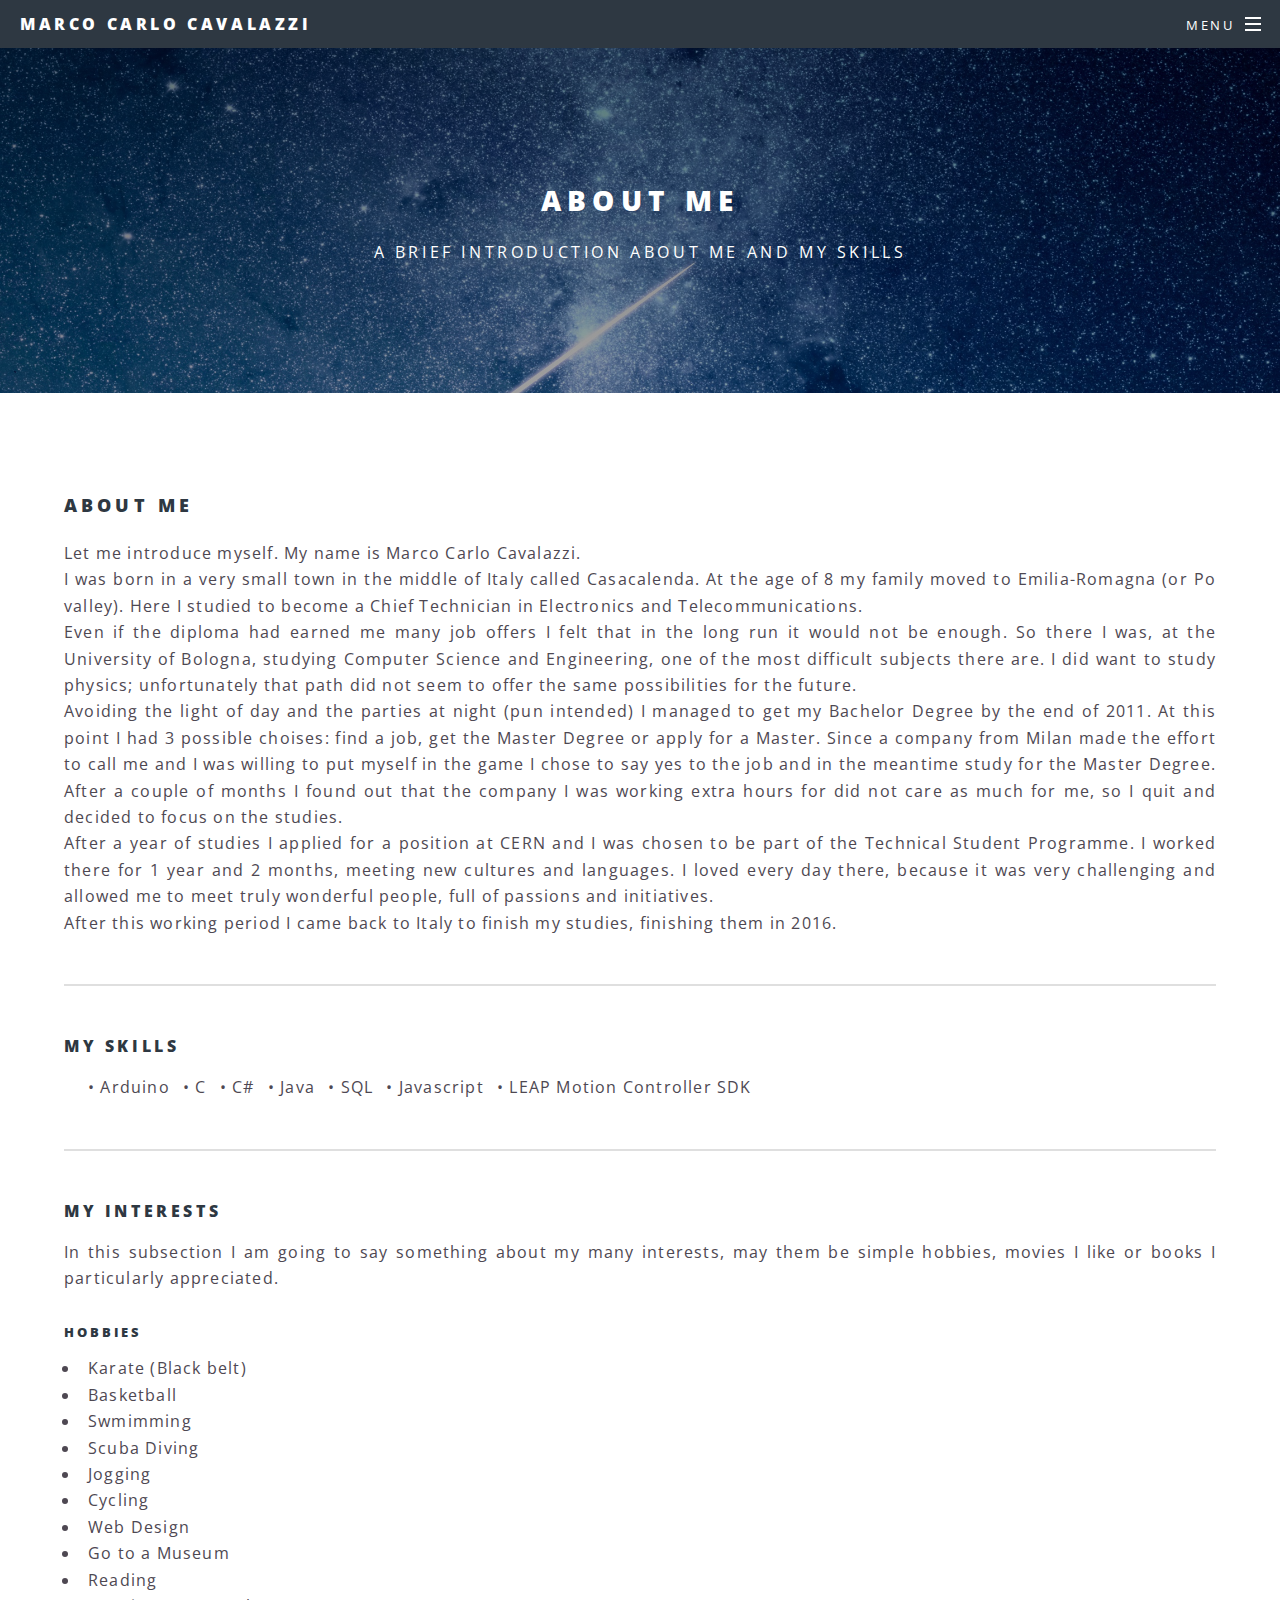
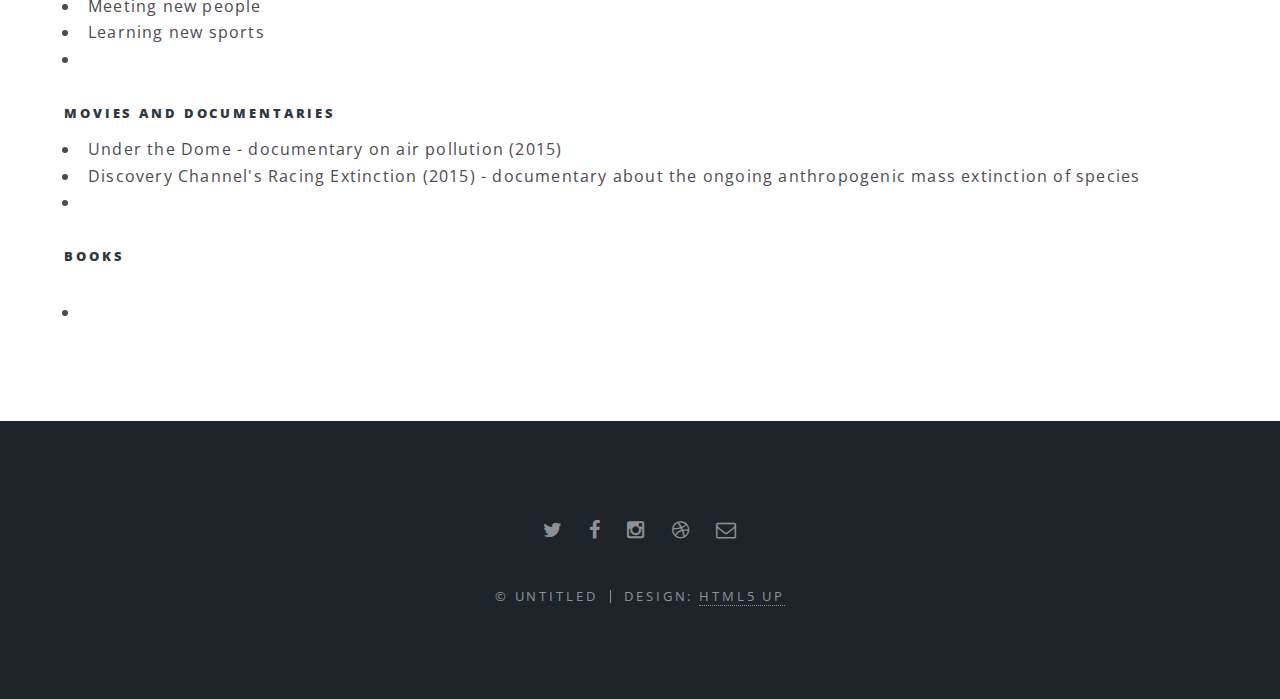
==== aboutMe.html @ 902f889f "added my website's files" ====
<!DOCTYPE HTML>
<!--
	Spectral by HTML5 UP
	html5up.net | @n33co
	Free for personal and commercial use under the CCA 3.0 license (html5up.net/license)
-->
<html>
	<head>
		<title>Marco Carlo Cavalazzi: About Me</title>
		<meta charset="utf-8" />
		<meta name="viewport" content="width=device-width, initial-scale=1" />
		<!--[if lte IE 8]><script src="assets/js/ie/html5shiv.js"></script><![endif]-->
		<link rel="stylesheet" href="assets/css/main.css" />
		<!--[if lte IE 8]><link rel="stylesheet" href="assets/css/ie8.css" /><![endif]-->
		<!--[if lte IE 9]><link rel="stylesheet" href="assets/css/ie9.css" /><![endif]-->
	</head>
	<body>

		<!-- Page Wrapper -->
			<div id="page-wrapper">

				<!-- Header -->
					<header id="header">
						<h1><a href="index.html">Marco Carlo Cavalazzi</a></h1>
						<nav id="nav">
							<ul>
								<li class="special">
									<a href="#menu" class="menuToggle"><span>Menu</span></a>
									<div id="menu">
										<ul>
											<li><a href="index.html">Home</a></li>
											<li><a href="aboutMe.html">About Me</a></li>
											<li><a href="CV.pdf">Curriculum Vitae</a></li>
											<li><a href="freeThoughts.html">Free thoughts</a></li>
											<li><a href="personalProjects.html">Personal Projects</a></li>
										</ul>
									</div>
								</li>
							</ul>
						</nav>
					</header>

				<!-- Main -->
					<article id="main">
						<header>
							<h2>About Me</h2>
							<p>A brief introduction about me and my skills</p>
						</header>
						<section class="wrapper style5">
							<div class="inner">

								<h3>About me</h3>
								<p>Let me introduce myself. My name is Marco Carlo Cavalazzi.<br/>
								I was born in a very small town in the middle of Italy called Casacalenda. At the age of 8 my family moved to Emilia-Romagna (or Po valley). Here I studied to become a Chief Technician in Electronics and Telecommunications.<br/>
								Even if the diploma had earned me many job offers I felt that in the long run it would not be enough. So there I was, at the University of Bologna, studying Computer Science and Engineering, one of the most difficult subjects there are. I did want to study physics; unfortunately that path did not seem to offer the same possibilities for the future.<br/>
								Avoiding the light of day and the parties at night (pun intended) I managed to get my Bachelor Degree by the end of 2011. At this point I had 3 possible choises: find a job, get the Master Degree or apply for a Master. Since a company from Milan made the effort to call me and I was willing to put myself in the game I chose to say yes to the job and in the meantime study for the Master Degree. After a couple of months I found out that the company I was working extra hours for did not care as much for me, so I quit and decided to focus on the studies.<br/>
								After a year of studies I applied for a position at CERN and I was chosen to be part of the Technical Student Programme. I worked there for 1 year and 2 months, meeting new cultures and languages. I loved every day there, because it was very challenging and allowed me to meet truly wonderful people, full of passions and initiatives.<br/>
								After this working period I came back to Italy to finish my studies, finishing them in 2016.
								</p>

								<hr />

								<h4>My skills</h4>
								<ul class="skillsList">
                                                                    <li class="skills">&bull; Arduino</li>
                                                                    <li class="skills">&bull; C</li>
                                                                    <li class="skills">&bull; C#</li>
                                                                    <li class="skills">&bull; Java</li>
                                                                    <li class="skills">&bull; SQL</li>
                                                                    <li class="skills">&bull; Javascript</li>
                                                                    <li class="skills">&bull; LEAP Motion Controller SDK</li>
								</ul>
                                                                
                                                                <hr />

								<h4>My Interests</h4>
								<p>In this subsection I am going to say something about my many interests, may them be simple hobbies, movies I like or books I particularly appreciated.</p>
								
								<h5>Hobbies</h5>
								<ul class="skillsList">
                                                                    <li>Karate (Black belt)</li>
                                                                    <li>Basketball</li>
                                                                    <li>Swmimming</li>
                                                                    <li>Scuba Diving</li>
                                                                    <li>Jogging</li>
                                                                    <li>Cycling</li>
                                                                    <li>Web Design</li>
                                                                    <li>Go to a Museum</li>
                                                                    <li>Reading</li>
                                                                    <li>Meeting new people</li>
                                                                    <li>Learning new sports</li>
                                                                    <li></li>
								</ul>
								
								<h5>Movies and Documentaries</h5>
								<ul>
                                                                    <li>Under the Dome - documentary on air pollution (2015)</li>
                                                                    <li>Discovery Channel's Racing Extinction (2015) - documentary about the ongoing anthropogenic mass extinction of species</li>
                                                                    <li></li>
								</ul>
								
								<h5>Books</h5>
								<p></p>
								<ul>
                                                                    <li></li>
								</ul>
							</div>
						</section>
					</article>

				<!-- Footer -->
					<footer id="footer">
						<ul class="icons">
							<li><a href="#" class="icon fa-twitter"><span class="label">Twitter</span></a></li>
							<li><a href="#" class="icon fa-facebook"><span class="label">Facebook</span></a></li>
							<li><a href="#" class="icon fa-instagram"><span class="label">Instagram</span></a></li>
							<li><a href="#" class="icon fa-dribbble"><span class="label">Dribbble</span></a></li>
							<li><a href="#" class="icon fa-envelope-o"><span class="label">Email</span></a></li>
						</ul>
						<ul class="copyright">
							<li>&copy; Untitled</li><li>Design: <a href="http://html5up.net">HTML5 UP</a></li>
						</ul>
					</footer>

			</div>

		<!-- Scripts -->
			<script src="assets/js/jquery.min.js"></script>
			<script src="assets/js/jquery.scrollex.min.js"></script>
			<script src="assets/js/jquery.scrolly.min.js"></script>
			<script src="assets/js/skel.min.js"></script>
			<script src="assets/js/util.js"></script>
			<!--[if lte IE 8]><script src="assets/js/ie/respond.min.js"></script><![endif]-->
			<script src="assets/js/main.js"></script>

	</body>
</html>
---- assets/css/main.css ----
@import url(font-awesome.min.css);
@import url("http://fonts.googleapis.com/css?family=Open+Sans:400,400italic,600,600italic,800,800italic");

/*
	Spectral by HTML5 UP
	html5up.net | @n33co
	Free for personal and commercial use under the CCA 3.0 license (html5up.net/license)
*/

/* Reset */

	html, body, div, span, applet, object, iframe, h1, h2, h3, h4, h5, h6, p, blockquote, pre, a, abbr, acronym, address, big, cite, code, del, dfn, em, img, ins, kbd, q, s, samp, small, strike, strong, sub, sup, tt, var, b, u, i, center, dl, dt, dd, ol, ul, li, fieldset, form, label, legend, table, caption, tbody, tfoot, thead, tr, th, td, article, aside, canvas, details, embed, figure, figcaption, footer, header, hgroup, menu, nav, output, ruby, section, summary, time, mark, audio, video {
		margin: 0;
		padding: 0;
		border: 0;
		font-size: 100%;
		font: inherit;
		vertical-align: baseline;
	}

	article, aside, details, figcaption, figure, footer, header, hgroup, menu, nav, section {
		display: block;
	}

	body {
		line-height: 1;
	}

	ol, ul {
		list-style: none;
	}

	blockquote, q {
		quotes: none;
	}

	blockquote:before, blockquote:after, q:before, q:after {
		content: '';
		content: none;
	}

	table {
		border-collapse: collapse;
		border-spacing: 0;
	}

	body {
		-webkit-text-size-adjust: none;
	}

/* Box Model */

	*, *:before, *:after {
		-moz-box-sizing: border-box;
		-webkit-box-sizing: border-box;
		box-sizing: border-box;
	}

/* Grid */

	.row {
		border-bottom: solid 1px transparent;
		-moz-box-sizing: border-box;
		-webkit-box-sizing: border-box;
		box-sizing: border-box;
	}

	.row > * {
		float: left;
		-moz-box-sizing: border-box;
		-webkit-box-sizing: border-box;
		box-sizing: border-box;
	}

	.row:after, .row:before {
		content: '';
		display: block;
		clear: both;
		height: 0;
	}

	.row.uniform > * > :first-child {
		margin-top: 0;
	}

	.row.uniform > * > :last-child {
		margin-bottom: 0;
	}

	.row.\30 \25 > * {
		padding: 0 0 0 0em;
	}

	.row.\30 \25 {
		margin: 0 0 -1px 0em;
	}

	.row.uniform.\30 \25 > * {
		padding: 0em 0 0 0em;
	}

	.row.uniform.\30 \25 {
		margin: 0em 0 -1px 0em;
	}

	.row > * {
		padding: 0 0 0 1.5em;
	}

	.row {
		margin: 0 0 -1px -1.5em;
	}

	.row.uniform > * {
		padding: 1.5em 0 0 1.5em;
	}

	.row.uniform {
		margin: -1.5em 0 -1px -1.5em;
	}

	.row.\32 00\25 > * {
		padding: 0 0 0 3em;
	}

	.row.\32 00\25 {
		margin: 0 0 -1px -3em;
	}

	.row.uniform.\32 00\25 > * {
		padding: 3em 0 0 3em;
	}

	.row.uniform.\32 00\25 {
		margin: -3em 0 -1px -3em;
	}

	.row.\31 50\25 > * {
		padding: 0 0 0 2.25em;
	}

	.row.\31 50\25 {
		margin: 0 0 -1px -2.25em;
	}

	.row.uniform.\31 50\25 > * {
		padding: 2.25em 0 0 2.25em;
	}

	.row.uniform.\31 50\25 {
		margin: -2.25em 0 -1px -2.25em;
	}

	.row.\35 0\25 > * {
		padding: 0 0 0 0.75em;
	}

	.row.\35 0\25 {
		margin: 0 0 -1px -0.75em;
	}

	.row.uniform.\35 0\25 > * {
		padding: 0.75em 0 0 0.75em;
	}

	.row.uniform.\35 0\25 {
		margin: -0.75em 0 -1px -0.75em;
	}

	.row.\32 5\25 > * {
		padding: 0 0 0 0.375em;
	}

	.row.\32 5\25 {
		margin: 0 0 -1px -0.375em;
	}

	.row.uniform.\32 5\25 > * {
		padding: 0.375em 0 0 0.375em;
	}

	.row.uniform.\32 5\25 {
		margin: -0.375em 0 -1px -0.375em;
	}

	.\31 2u, .\31 2u\24 {
		width: 100%;
		clear: none;
		margin-left: 0;
	}

	.\31 1u, .\31 1u\24 {
		width: 91.6666666667%;
		clear: none;
		margin-left: 0;
	}

	.\31 0u, .\31 0u\24 {
		width: 83.3333333333%;
		clear: none;
		margin-left: 0;
	}

	.\39 u, .\39 u\24 {
		width: 75%;
		clear: none;
		margin-left: 0;
	}

	.\38 u, .\38 u\24 {
		width: 66.6666666667%;
		clear: none;
		margin-left: 0;
	}

	.\37 u, .\37 u\24 {
		width: 58.3333333333%;
		clear: none;
		margin-left: 0;
	}

	.\36 u, .\36 u\24 {
		width: 50%;
		clear: none;
		margin-left: 0;
	}

	.\35 u, .\35 u\24 {
		width: 41.6666666667%;
		clear: none;
		margin-left: 0;
	}

	.\34 u, .\34 u\24 {
		width: 33.3333333333%;
		clear: none;
		margin-left: 0;
	}

	.\33 u, .\33 u\24 {
		width: 25%;
		clear: none;
		margin-left: 0;
	}

	.\32 u, .\32 u\24 {
		width: 16.6666666667%;
		clear: none;
		margin-left: 0;
	}

	.\31 u, .\31 u\24 {
		width: 8.3333333333%;
		clear: none;
		margin-left: 0;
	}

	.\31 2u\24 + *,
	.\31 1u\24 + *,
	.\31 0u\24 + *,
	.\39 u\24 + *,
	.\38 u\24 + *,
	.\37 u\24 + *,
	.\36 u\24 + *,
	.\35 u\24 + *,
	.\34 u\24 + *,
	.\33 u\24 + *,
	.\32 u\24 + *,
	.\31 u\24 + * {
		clear: left;
	}

	.\-11u {
		margin-left: 91.66667%;
	}

	.\-10u {
		margin-left: 83.33333%;
	}

	.\-9u {
		margin-left: 75%;
	}

	.\-8u {
		margin-left: 66.66667%;
	}

	.\-7u {
		margin-left: 58.33333%;
	}

	.\-6u {
		margin-left: 50%;
	}

	.\-5u {
		margin-left: 41.66667%;
	}

	.\-4u {
		margin-left: 33.33333%;
	}

	.\-3u {
		margin-left: 25%;
	}

	.\-2u {
		margin-left: 16.66667%;
	}

	.\-1u {
		margin-left: 8.33333%;
	}

	@media screen and (max-width: 1680px) {

		.row > * {
			padding: 0 0 0 1.5em;
		}

		.row {
			margin: 0 0 -1px -1.5em;
		}

		.row.uniform > * {
			padding: 1.5em 0 0 1.5em;
		}

		.row.uniform {
			margin: -1.5em 0 -1px -1.5em;
		}

		.row.\32 00\25 > * {
			padding: 0 0 0 3em;
		}

		.row.\32 00\25 {
			margin: 0 0 -1px -3em;
		}

		.row.uniform.\32 00\25 > * {
			padding: 3em 0 0 3em;
		}

		.row.uniform.\32 00\25 {
			margin: -3em 0 -1px -3em;
		}

		.row.\31 50\25 > * {
			padding: 0 0 0 2.25em;
		}

		.row.\31 50\25 {
			margin: 0 0 -1px -2.25em;
		}

		.row.uniform.\31 50\25 > * {
			padding: 2.25em 0 0 2.25em;
		}

		.row.uniform.\31 50\25 {
			margin: -2.25em 0 -1px -2.25em;
		}

		.row.\35 0\25 > * {
			padding: 0 0 0 0.75em;
		}

		.row.\35 0\25 {
			margin: 0 0 -1px -0.75em;
		}

		.row.uniform.\35 0\25 > * {
			padding: 0.75em 0 0 0.75em;
		}

		.row.uniform.\35 0\25 {
			margin: -0.75em 0 -1px -0.75em;
		}

		.row.\32 5\25 > * {
			padding: 0 0 0 0.375em;
		}

		.row.\32 5\25 {
			margin: 0 0 -1px -0.375em;
		}

		.row.uniform.\32 5\25 > * {
			padding: 0.375em 0 0 0.375em;
		}

		.row.uniform.\32 5\25 {
			margin: -0.375em 0 -1px -0.375em;
		}

		.\31 2u\28xlarge\29, .\31 2u\24\28xlarge\29 {
			width: 100%;
			clear: none;
			margin-left: 0;
		}

		.\31 1u\28xlarge\29, .\31 1u\24\28xlarge\29 {
			width: 91.6666666667%;
			clear: none;
			margin-left: 0;
		}

		.\31 0u\28xlarge\29, .\31 0u\24\28xlarge\29 {
			width: 83.3333333333%;
			clear: none;
			margin-left: 0;
		}

		.\39 u\28xlarge\29, .\39 u\24\28xlarge\29 {
			width: 75%;
			clear: none;
			margin-left: 0;
		}

		.\38 u\28xlarge\29, .\38 u\24\28xlarge\29 {
			width: 66.6666666667%;
			clear: none;
			margin-left: 0;
		}

		.\37 u\28xlarge\29, .\37 u\24\28xlarge\29 {
			width: 58.3333333333%;
			clear: none;
			margin-left: 0;
		}

		.\36 u\28xlarge\29, .\36 u\24\28xlarge\29 {
			width: 50%;
			clear: none;
			margin-left: 0;
		}

		.\35 u\28xlarge\29, .\35 u\24\28xlarge\29 {
			width: 41.6666666667%;
			clear: none;
			margin-left: 0;
		}

		.\34 u\28xlarge\29, .\34 u\24\28xlarge\29 {
			width: 33.3333333333%;
			clear: none;
			margin-left: 0;
		}

		.\33 u\28xlarge\29, .\33 u\24\28xlarge\29 {
			width: 25%;
			clear: none;
			margin-left: 0;
		}

		.\32 u\28xlarge\29, .\32 u\24\28xlarge\29 {
			width: 16.6666666667%;
			clear: none;
			margin-left: 0;
		}

		.\31 u\28xlarge\29, .\31 u\24\28xlarge\29 {
			width: 8.3333333333%;
			clear: none;
			margin-left: 0;
		}

		.\31 2u\24\28xlarge\29 + *,
		.\31 1u\24\28xlarge\29 + *,
		.\31 0u\24\28xlarge\29 + *,
		.\39 u\24\28xlarge\29 + *,
		.\38 u\24\28xlarge\29 + *,
		.\37 u\24\28xlarge\29 + *,
		.\36 u\24\28xlarge\29 + *,
		.\35 u\24\28xlarge\29 + *,
		.\34 u\24\28xlarge\29 + *,
		.\33 u\24\28xlarge\29 + *,
		.\32 u\24\28xlarge\29 + *,
		.\31 u\24\28xlarge\29 + * {
			clear: left;
		}

		.\-11u\28xlarge\29 {
			margin-left: 91.66667%;
		}

		.\-10u\28xlarge\29 {
			margin-left: 83.33333%;
		}

		.\-9u\28xlarge\29 {
			margin-left: 75%;
		}

		.\-8u\28xlarge\29 {
			margin-left: 66.66667%;
		}

		.\-7u\28xlarge\29 {
			margin-left: 58.33333%;
		}

		.\-6u\28xlarge\29 {
			margin-left: 50%;
		}

		.\-5u\28xlarge\29 {
			margin-left: 41.66667%;
		}

		.\-4u\28xlarge\29 {
			margin-left: 33.33333%;
		}

		.\-3u\28xlarge\29 {
			margin-left: 25%;
		}

		.\-2u\28xlarge\29 {
			margin-left: 16.66667%;
		}

		.\-1u\28xlarge\29 {
			margin-left: 8.33333%;
		}

	}

	@media screen and (max-width: 1280px) {

		.row > * {
			padding: 0 0 0 1.5em;
		}

		.row {
			margin: 0 0 -1px -1.5em;
		}

		.row.uniform > * {
			padding: 1.5em 0 0 1.5em;
		}

		.row.uniform {
			margin: -1.5em 0 -1px -1.5em;
		}

		.row.\32 00\25 > * {
			padding: 0 0 0 3em;
		}

		.row.\32 00\25 {
			margin: 0 0 -1px -3em;
		}

		.row.uniform.\32 00\25 > * {
			padding: 3em 0 0 3em;
		}

		.row.uniform.\32 00\25 {
			margin: -3em 0 -1px -3em;
		}

		.row.\31 50\25 > * {
			padding: 0 0 0 2.25em;
		}

		.row.\31 50\25 {
			margin: 0 0 -1px -2.25em;
		}

		.row.uniform.\31 50\25 > * {
			padding: 2.25em 0 0 2.25em;
		}

		.row.uniform.\31 50\25 {
			margin: -2.25em 0 -1px -2.25em;
		}

		.row.\35 0\25 > * {
			padding: 0 0 0 0.75em;
		}

		.row.\35 0\25 {
			margin: 0 0 -1px -0.75em;
		}

		.row.uniform.\35 0\25 > * {
			padding: 0.75em 0 0 0.75em;
		}

		.row.uniform.\35 0\25 {
			margin: -0.75em 0 -1px -0.75em;
		}

		.row.\32 5\25 > * {
			padding: 0 0 0 0.375em;
		}

		.row.\32 5\25 {
			margin: 0 0 -1px -0.375em;
		}

		.row.uniform.\32 5\25 > * {
			padding: 0.375em 0 0 0.375em;
		}

		.row.uniform.\32 5\25 {
			margin: -0.375em 0 -1px -0.375em;
		}

		.\31 2u\28large\29, .\31 2u\24\28large\29 {
			width: 100%;
			clear: none;
			margin-left: 0;
		}

		.\31 1u\28large\29, .\31 1u\24\28large\29 {
			width: 91.6666666667%;
			clear: none;
			margin-left: 0;
		}

		.\31 0u\28large\29, .\31 0u\24\28large\29 {
			width: 83.3333333333%;
			clear: none;
			margin-left: 0;
		}

		.\39 u\28large\29, .\39 u\24\28large\29 {
			width: 75%;
			clear: none;
			margin-left: 0;
		}

		.\38 u\28large\29, .\38 u\24\28large\29 {
			width: 66.6666666667%;
			clear: none;
			margin-left: 0;
		}

		.\37 u\28large\29, .\37 u\24\28large\29 {
			width: 58.3333333333%;
			clear: none;
			margin-left: 0;
		}

		.\36 u\28large\29, .\36 u\24\28large\29 {
			width: 50%;
			clear: none;
			margin-left: 0;
		}

		.\35 u\28large\29, .\35 u\24\28large\29 {
			width: 41.6666666667%;
			clear: none;
			margin-left: 0;
		}

		.\34 u\28large\29, .\34 u\24\28large\29 {
			width: 33.3333333333%;
			clear: none;
			margin-left: 0;
		}

		.\33 u\28large\29, .\33 u\24\28large\29 {
			width: 25%;
			clear: none;
			margin-left: 0;
		}

		.\32 u\28large\29, .\32 u\24\28large\29 {
			width: 16.6666666667%;
			clear: none;
			margin-left: 0;
		}

		.\31 u\28large\29, .\31 u\24\28large\29 {
			width: 8.3333333333%;
			clear: none;
			margin-left: 0;
		}

		.\31 2u\24\28large\29 + *,
		.\31 1u\24\28large\29 + *,
		.\31 0u\24\28large\29 + *,
		.\39 u\24\28large\29 + *,
		.\38 u\24\28large\29 + *,
		.\37 u\24\28large\29 + *,
		.\36 u\24\28large\29 + *,
		.\35 u\24\28large\29 + *,
		.\34 u\24\28large\29 + *,
		.\33 u\24\28large\29 + *,
		.\32 u\24\28large\29 + *,
		.\31 u\24\28large\29 + * {
			clear: left;
		}

		.\-11u\28large\29 {
			margin-left: 91.66667%;
		}

		.\-10u\28large\29 {
			margin-left: 83.33333%;
		}

		.\-9u\28large\29 {
			margin-left: 75%;
		}

		.\-8u\28large\29 {
			margin-left: 66.66667%;
		}

		.\-7u\28large\29 {
			margin-left: 58.33333%;
		}

		.\-6u\28large\29 {
			margin-left: 50%;
		}

		.\-5u\28large\29 {
			margin-left: 41.66667%;
		}

		.\-4u\28large\29 {
			margin-left: 33.33333%;
		}

		.\-3u\28large\29 {
			margin-left: 25%;
		}

		.\-2u\28large\29 {
			margin-left: 16.66667%;
		}

		.\-1u\28large\29 {
			margin-left: 8.33333%;
		}

	}

	@media screen and (max-width: 980px) {

		.row > * {
			padding: 0 0 0 1.5em;
		}

		.row {
			margin: 0 0 -1px -1.5em;
		}

		.row.uniform > * {
			padding: 1.5em 0 0 1.5em;
		}

		.row.uniform {
			margin: -1.5em 0 -1px -1.5em;
		}

		.row.\32 00\25 > * {
			padding: 0 0 0 3em;
		}

		.row.\32 00\25 {
			margin: 0 0 -1px -3em;
		}

		.row.uniform.\32 00\25 > * {
			padding: 3em 0 0 3em;
		}

		.row.uniform.\32 00\25 {
			margin: -3em 0 -1px -3em;
		}

		.row.\31 50\25 > * {
			padding: 0 0 0 2.25em;
		}

		.row.\31 50\25 {
			margin: 0 0 -1px -2.25em;
		}

		.row.uniform.\31 50\25 > * {
			padding: 2.25em 0 0 2.25em;
		}

		.row.uniform.\31 50\25 {
			margin: -2.25em 0 -1px -2.25em;
		}

		.row.\35 0\25 > * {
			padding: 0 0 0 0.75em;
		}

		.row.\35 0\25 {
			margin: 0 0 -1px -0.75em;
		}

		.row.uniform.\35 0\25 > * {
			padding: 0.75em 0 0 0.75em;
		}

		.row.uniform.\35 0\25 {
			margin: -0.75em 0 -1px -0.75em;
		}

		.row.\32 5\25 > * {
			padding: 0 0 0 0.375em;
		}

		.row.\32 5\25 {
			margin: 0 0 -1px -0.375em;
		}

		.row.uniform.\32 5\25 > * {
			padding: 0.375em 0 0 0.375em;
		}

		.row.uniform.\32 5\25 {
			margin: -0.375em 0 -1px -0.375em;
		}

		.\31 2u\28medium\29, .\31 2u\24\28medium\29 {
			width: 100%;
			clear: none;
			margin-left: 0;
		}

		.\31 1u\28medium\29, .\31 1u\24\28medium\29 {
			width: 91.6666666667%;
			clear: none;
			margin-left: 0;
		}

		.\31 0u\28medium\29, .\31 0u\24\28medium\29 {
			width: 83.3333333333%;
			clear: none;
			margin-left: 0;
		}

		.\39 u\28medium\29, .\39 u\24\28medium\29 {
			width: 75%;
			clear: none;
			margin-left: 0;
		}

		.\38 u\28medium\29, .\38 u\24\28medium\29 {
			width: 66.6666666667%;
			clear: none;
			margin-left: 0;
		}

		.\37 u\28medium\29, .\37 u\24\28medium\29 {
			width: 58.3333333333%;
			clear: none;
			margin-left: 0;
		}

		.\36 u\28medium\29, .\36 u\24\28medium\29 {
			width: 50%;
			clear: none;
			margin-left: 0;
		}

		.\35 u\28medium\29, .\35 u\24\28medium\29 {
			width: 41.6666666667%;
			clear: none;
			margin-left: 0;
		}

		.\34 u\28medium\29, .\34 u\24\28medium\29 {
			width: 33.3333333333%;
			clear: none;
			margin-left: 0;
		}

		.\33 u\28medium\29, .\33 u\24\28medium\29 {
			width: 25%;
			clear: none;
			margin-left: 0;
		}

		.\32 u\28medium\29, .\32 u\24\28medium\29 {
			width: 16.6666666667%;
			clear: none;
			margin-left: 0;
		}

		.\31 u\28medium\29, .\31 u\24\28medium\29 {
			width: 8.3333333333%;
			clear: none;
			margin-left: 0;
		}

		.\31 2u\24\28medium\29 + *,
		.\31 1u\24\28medium\29 + *,
		.\31 0u\24\28medium\29 + *,
		.\39 u\24\28medium\29 + *,
		.\38 u\24\28medium\29 + *,
		.\37 u\24\28medium\29 + *,
		.\36 u\24\28medium\29 + *,
		.\35 u\24\28medium\29 + *,
		.\34 u\24\28medium\29 + *,
		.\33 u\24\28medium\29 + *,
		.\32 u\24\28medium\29 + *,
		.\31 u\24\28medium\29 + * {
			clear: left;
		}

		.\-11u\28medium\29 {
			margin-left: 91.66667%;
		}

		.\-10u\28medium\29 {
			margin-left: 83.33333%;
		}

		.\-9u\28medium\29 {
			margin-left: 75%;
		}

		.\-8u\28medium\29 {
			margin-left: 66.66667%;
		}

		.\-7u\28medium\29 {
			margin-left: 58.33333%;
		}

		.\-6u\28medium\29 {
			margin-left: 50%;
		}

		.\-5u\28medium\29 {
			margin-left: 41.66667%;
		}

		.\-4u\28medium\29 {
			margin-left: 33.33333%;
		}

		.\-3u\28medium\29 {
			margin-left: 25%;
		}

		.\-2u\28medium\29 {
			margin-left: 16.66667%;
		}

		.\-1u\28medium\29 {
			margin-left: 8.33333%;
		}

	}

	@media screen and (max-width: 736px) {

		.row > * {
			padding: 0 0 0 1.5em;
		}

		.row {
			margin: 0 0 -1px -1.5em;
		}

		.row.uniform > * {
			padding: 1.5em 0 0 1.5em;
		}

		.row.uniform {
			margin: -1.5em 0 -1px -1.5em;
		}

		.row.\32 00\25 > * {
			padding: 0 0 0 3em;
		}

		.row.\32 00\25 {
			margin: 0 0 -1px -3em;
		}

		.row.uniform.\32 00\25 > * {
			padding: 3em 0 0 3em;
		}

		.row.uniform.\32 00\25 {
			margin: -3em 0 -1px -3em;
		}

		.row.\31 50\25 > * {
			padding: 0 0 0 2.25em;
		}

		.row.\31 50\25 {
			margin: 0 0 -1px -2.25em;
		}

		.row.uniform.\31 50\25 > * {
			padding: 2.25em 0 0 2.25em;
		}

		.row.uniform.\31 50\25 {
			margin: -2.25em 0 -1px -2.25em;
		}

		.row.\35 0\25 > * {
			padding: 0 0 0 0.75em;
		}

		.row.\35 0\25 {
			margin: 0 0 -1px -0.75em;
		}

		.row.uniform.\35 0\25 > * {
			padding: 0.75em 0 0 0.75em;
		}

		.row.uniform.\35 0\25 {
			margin: -0.75em 0 -1px -0.75em;
		}

		.row.\32 5\25 > * {
			padding: 0 0 0 0.375em;
		}

		.row.\32 5\25 {
			margin: 0 0 -1px -0.375em;
		}

		.row.uniform.\32 5\25 > * {
			padding: 0.375em 0 0 0.375em;
		}

		.row.uniform.\32 5\25 {
			margin: -0.375em 0 -1px -0.375em;
		}

		.\31 2u\28small\29, .\31 2u\24\28small\29 {
			width: 100%;
			clear: none;
			margin-left: 0;
		}

		.\31 1u\28small\29, .\31 1u\24\28small\29 {
			width: 91.6666666667%;
			clear: none;
			margin-left: 0;
		}

		.\31 0u\28small\29, .\31 0u\24\28small\29 {
			width: 83.3333333333%;
			clear: none;
			margin-left: 0;
		}

		.\39 u\28small\29, .\39 u\24\28small\29 {
			width: 75%;
			clear: none;
			margin-left: 0;
		}

		.\38 u\28small\29, .\38 u\24\28small\29 {
			width: 66.6666666667%;
			clear: none;
			margin-left: 0;
		}

		.\37 u\28small\29, .\37 u\24\28small\29 {
			width: 58.3333333333%;
			clear: none;
			margin-left: 0;
		}

		.\36 u\28small\29, .\36 u\24\28small\29 {
			width: 50%;
			clear: none;
			margin-left: 0;
		}

		.\35 u\28small\29, .\35 u\24\28small\29 {
			width: 41.6666666667%;
			clear: none;
			margin-left: 0;
		}

		.\34 u\28small\29, .\34 u\24\28small\29 {
			width: 33.3333333333%;
			clear: none;
			margin-left: 0;
		}

		.\33 u\28small\29, .\33 u\24\28small\29 {
			width: 25%;
			clear: none;
			margin-left: 0;
		}

		.\32 u\28small\29, .\32 u\24\28small\29 {
			width: 16.6666666667%;
			clear: none;
			margin-left: 0;
		}

		.\31 u\28small\29, .\31 u\24\28small\29 {
			width: 8.3333333333%;
			clear: none;
			margin-left: 0;
		}

		.\31 2u\24\28small\29 + *,
		.\31 1u\24\28small\29 + *,
		.\31 0u\24\28small\29 + *,
		.\39 u\24\28small\29 + *,
		.\38 u\24\28small\29 + *,
		.\37 u\24\28small\29 + *,
		.\36 u\24\28small\29 + *,
		.\35 u\24\28small\29 + *,
		.\34 u\24\28small\29 + *,
		.\33 u\24\28small\29 + *,
		.\32 u\24\28small\29 + *,
		.\31 u\24\28small\29 + * {
			clear: left;
		}

		.\-11u\28small\29 {
			margin-left: 91.66667%;
		}

		.\-10u\28small\29 {
			margin-left: 83.33333%;
		}

		.\-9u\28small\29 {
			margin-left: 75%;
		}

		.\-8u\28small\29 {
			margin-left: 66.66667%;
		}

		.\-7u\28small\29 {
			margin-left: 58.33333%;
		}

		.\-6u\28small\29 {
			margin-left: 50%;
		}

		.\-5u\28small\29 {
			margin-left: 41.66667%;
		}

		.\-4u\28small\29 {
			margin-left: 33.33333%;
		}

		.\-3u\28small\29 {
			margin-left: 25%;
		}

		.\-2u\28small\29 {
			margin-left: 16.66667%;
		}

		.\-1u\28small\29 {
			margin-left: 8.33333%;
		}

	}

	@media screen and (max-width: 480px) {

		.row > * {
			padding: 0 0 0 1.5em;
		}

		.row {
			margin: 0 0 -1px -1.5em;
		}

		.row.uniform > * {
			padding: 1.5em 0 0 1.5em;
		}

		.row.uniform {
			margin: -1.5em 0 -1px -1.5em;
		}

		.row.\32 00\25 > * {
			padding: 0 0 0 3em;
		}

		.row.\32 00\25 {
			margin: 0 0 -1px -3em;
		}

		.row.uniform.\32 00\25 > * {
			padding: 3em 0 0 3em;
		}

		.row.uniform.\32 00\25 {
			margin: -3em 0 -1px -3em;
		}

		.row.\31 50\25 > * {
			padding: 0 0 0 2.25em;
		}

		.row.\31 50\25 {
			margin: 0 0 -1px -2.25em;
		}

		.row.uniform.\31 50\25 > * {
			padding: 2.25em 0 0 2.25em;
		}

		.row.uniform.\31 50\25 {
			margin: -2.25em 0 -1px -2.25em;
		}

		.row.\35 0\25 > * {
			padding: 0 0 0 0.75em;
		}

		.row.\35 0\25 {
			margin: 0 0 -1px -0.75em;
		}

		.row.uniform.\35 0\25 > * {
			padding: 0.75em 0 0 0.75em;
		}

		.row.uniform.\35 0\25 {
			margin: -0.75em 0 -1px -0.75em;
		}

		.row.\32 5\25 > * {
			padding: 0 0 0 0.375em;
		}

		.row.\32 5\25 {
			margin: 0 0 -1px -0.375em;
		}

		.row.uniform.\32 5\25 > * {
			padding: 0.375em 0 0 0.375em;
		}

		.row.uniform.\32 5\25 {
			margin: -0.375em 0 -1px -0.375em;
		}

		.\31 2u\28xsmall\29, .\31 2u\24\28xsmall\29 {
			width: 100%;
			clear: none;
			margin-left: 0;
		}

		.\31 1u\28xsmall\29, .\31 1u\24\28xsmall\29 {
			width: 91.6666666667%;
			clear: none;
			margin-left: 0;
		}

		.\31 0u\28xsmall\29, .\31 0u\24\28xsmall\29 {
			width: 83.3333333333%;
			clear: none;
			margin-left: 0;
		}

		.\39 u\28xsmall\29, .\39 u\24\28xsmall\29 {
			width: 75%;
			clear: none;
			margin-left: 0;
		}

		.\38 u\28xsmall\29, .\38 u\24\28xsmall\29 {
			width: 66.6666666667%;
			clear: none;
			margin-left: 0;
		}

		.\37 u\28xsmall\29, .\37 u\24\28xsmall\29 {
			width: 58.3333333333%;
			clear: none;
			margin-left: 0;
		}

		.\36 u\28xsmall\29, .\36 u\24\28xsmall\29 {
			width: 50%;
			clear: none;
			margin-left: 0;
		}

		.\35 u\28xsmall\29, .\35 u\24\28xsmall\29 {
			width: 41.6666666667%;
			clear: none;
			margin-left: 0;
		}

		.\34 u\28xsmall\29, .\34 u\24\28xsmall\29 {
			width: 33.3333333333%;
			clear: none;
			margin-left: 0;
		}

		.\33 u\28xsmall\29, .\33 u\24\28xsmall\29 {
			width: 25%;
			clear: none;
			margin-left: 0;
		}

		.\32 u\28xsmall\29, .\32 u\24\28xsmall\29 {
			width: 16.6666666667%;
			clear: none;
			margin-left: 0;
		}

		.\31 u\28xsmall\29, .\31 u\24\28xsmall\29 {
			width: 8.3333333333%;
			clear: none;
			margin-left: 0;
		}

		.\31 2u\24\28xsmall\29 + *,
		.\31 1u\24\28xsmall\29 + *,
		.\31 0u\24\28xsmall\29 + *,
		.\39 u\24\28xsmall\29 + *,
		.\38 u\24\28xsmall\29 + *,
		.\37 u\24\28xsmall\29 + *,
		.\36 u\24\28xsmall\29 + *,
		.\35 u\24\28xsmall\29 + *,
		.\34 u\24\28xsmall\29 + *,
		.\33 u\24\28xsmall\29 + *,
		.\32 u\24\28xsmall\29 + *,
		.\31 u\24\28xsmall\29 + * {
			clear: left;
		}

		.\-11u\28xsmall\29 {
			margin-left: 91.66667%;
		}

		.\-10u\28xsmall\29 {
			margin-left: 83.33333%;
		}

		.\-9u\28xsmall\29 {
			margin-left: 75%;
		}

		.\-8u\28xsmall\29 {
			margin-left: 66.66667%;
		}

		.\-7u\28xsmall\29 {
			margin-left: 58.33333%;
		}

		.\-6u\28xsmall\29 {
			margin-left: 50%;
		}

		.\-5u\28xsmall\29 {
			margin-left: 41.66667%;
		}

		.\-4u\28xsmall\29 {
			margin-left: 33.33333%;
		}

		.\-3u\28xsmall\29 {
			margin-left: 25%;
		}

		.\-2u\28xsmall\29 {
			margin-left: 16.66667%;
		}

		.\-1u\28xsmall\29 {
			margin-left: 8.33333%;
		}

	}

/* Basic */

	@-ms-viewport {
		width: device-width;
	}

	body {
		background: #2e3842;
	}

		body.is-loading *, body.is-loading *:before, body.is-loading *:after {
			-moz-animation: none !important;
			-webkit-animation: none !important;
			-ms-animation: none !important;
			animation: none !important;
			-moz-transition: none !important;
			-webkit-transition: none !important;
			-ms-transition: none !important;
			transition: none !important;
		}

	body, input, select, textarea {
		color: #fff;
		font-family: "Open Sans", Helvetica, sans-serif;
		font-size: 15pt;
		font-weight: 400;
		letter-spacing: 0.075em;
		line-height: 1.65em;
	}

		@media screen and (max-width: 1680px) {

			body, input, select, textarea {
				font-size: 13pt;
			}

		}

		@media screen and (max-width: 1280px) {

			body, input, select, textarea {
				font-size: 12pt;
			}

		}

		@media screen and (max-width: 736px) {

			body, input, select, textarea {
				font-size: 11pt;
				letter-spacing: 0.0375em;
			}

		}

	a {
		-moz-transition: color 0.2s ease, border-bottom-color 0.2s ease;
		-webkit-transition: color 0.2s ease, border-bottom-color 0.2s ease;
		-ms-transition: color 0.2s ease, border-bottom-color 0.2s ease;
		transition: color 0.2s ease, border-bottom-color 0.2s ease;
		border-bottom: dotted 1px;
		color: inherit;
		text-decoration: none;
	}

		a:hover {
			border-bottom-color: transparent;
		}

	strong, b {
		color: #fff;
		font-weight: 600;
	}

	em, i {
		font-style: italic;
	}

	p {
		margin: 0 0 2em 0;
	}

	h1, h2, h3, h4, h5, h6 {
		color: #fff;
		font-weight: 800;
		letter-spacing: 0.225em;
		line-height: 1em;
		margin: 0 0 1em 0;
		text-transform: uppercase;
	}

		h1 a, h2 a, h3 a, h4 a, h5 a, h6 a {
			color: inherit;
			text-decoration: none;
		}

	h2 {
		font-size: 1.35em;
		line-height: 1.75em;
	}

		@media screen and (max-width: 736px) {

			h2 {
				font-size: 1.1em;
				line-height: 1.65em;
			}

		}

	h3 {
		font-size: 1.15em;
		line-height: 1.75em;
	}

		@media screen and (max-width: 736px) {

			h3 {
				font-size: 1em;
				line-height: 1.65em;
			}

		}

	h4 {
		font-size: 1em;
		line-height: 1.5em;
	}

	h5 {
		font-size: 0.8em;
		line-height: 1.5em;
	}

	h6 {
		font-size: 0.7em;
		line-height: 1.5em;
	}

	sub {
		font-size: 0.8em;
		position: relative;
		top: 0.5em;
	}

	sup {
		font-size: 0.8em;
		position: relative;
		top: -0.5em;
	}

	hr {
		border: 0;
		border-bottom: solid 2px #fff;
		margin: 3em 0;
	}

		hr.major {
			margin: 4.5em 0;
		}

	blockquote {
		border-left: solid 4px #fff;
		font-style: italic;
		margin: 0 0 2em 0;
		padding: 0.5em 0 0.5em 2em;
	}

	code {
		background: rgba(144, 144, 144, 0.25);
		border-radius: 3px;
		font-family: "Courier New", monospace;
		font-size: 0.9em;
		letter-spacing: 0;
		margin: 0 0.25em;
		padding: 0.25em 0.65em;
	}

	pre {
		-webkit-overflow-scrolling: touch;
		font-family: "Courier New", monospace;
		font-size: 0.9em;
		margin: 0 0 2em 0;
	}

		pre code {
			display: block;
			line-height: 1.75em;
			padding: 1em 1.5em;
			overflow-x: auto;
		}

	.align-left {
		text-align: left;
	}

	.align-center {
		text-align: center;
	}

	.align-right {
		text-align: right;
	}

/* Section/Article */
        section#two p{
            /* We want the text to be shown for a max of 5 lines in total. */
            overflow: hidden;
            display: -webkit-box;
            -webkit-line-clamp: 5;
            -webkit-box-orient: vertical;
            
            text-align: justify;
            text-justify: inter-word;
        }
	section.special, article.special {
		text-align: center;
	}

	header p {
		color: rgba(255, 255, 255, 0.5);
		position: relative;
		top: -0.25em;
	}

	header h3 + p {
		font-size: 1.1em;
	}

	header h4 + p,
	header h5 + p,
	header h6 + p {
		font-size: 0.9em;
	}

	header.major {
		margin: 0 0 3.5em 0;
	}

		header.major h2, header.major h3, header.major h4, header.major h5, header.major h6 {
			border-bottom: solid 2px #fff;
			display: inline-block;
			padding-bottom: 1em;
			position: relative;
		}

			header.major h2:after, header.major h3:after, header.major h4:after, header.major h5:after, header.major h6:after {
				content: '';
				display: block;
				height: 1px;
			}

		header.major p {
			color: #fff;
			top: 0;
		}

		@media screen and (max-width: 736px) {

			header.major {
				margin: 0 0 2em 0;
			}

		}

	@media screen and (max-width: 980px) {

		header br {
			display: none;
		}

	}

/* Form */

	form {
		margin: 0 0 2em 0;
	}

	label {
		color: #fff;
		display: block;
		font-size: 0.9em;
		font-weight: 600;
		margin: 0 0 1em 0;
	}

	input[type="text"],
	input[type="password"],
	input[type="email"],
	select,
	textarea {
		-moz-appearance: none;
		-webkit-appearance: none;
		-ms-appearance: none;
		appearance: none;
		background: rgba(144, 144, 144, 0.25);
		border-radius: 3px;
		border: none;
		color: inherit;
		display: block;
		outline: 0;
		padding: 0 1em;
		text-decoration: none;
		width: 100%;
	}

		input[type="text"]:invalid,
		input[type="password"]:invalid,
		input[type="email"]:invalid,
		select:invalid,
		textarea:invalid {
			box-shadow: none;
		}

		input[type="text"]:focus,
		input[type="password"]:focus,
		input[type="email"]:focus,
		select:focus,
		textarea:focus {
			box-shadow: 0 0 0 2px #21b2a6;
		}

	.select-wrapper {
		text-decoration: none;
		display: block;
		position: relative;
	}

		.select-wrapper:before {
			-moz-osx-font-smoothing: grayscale;
			-webkit-font-smoothing: antialiased;
			font-family: FontAwesome;
			font-style: normal;
			font-weight: normal;
			text-transform: none !important;
		}

		.select-wrapper:before {
			-moz-pointer-events: none;
			-webkit-pointer-events: none;
			-ms-pointer-events: none;
			pointer-events: none;
			color: #fff;
			content: '\f078';
			display: block;
			height: 2.75em;
			line-height: 2.75em;
			position: absolute;
			right: 0;
			text-align: center;
			top: 0;
			width: 2.75em;
		}

		.select-wrapper select::-ms-expand {
			display: none;
		}

	input[type="text"],
	input[type="password"],
	input[type="email"],
	select {
		height: 2.75em;
	}

	textarea {
		padding: 0.75em 1em;
	}

	input[type="checkbox"],
	input[type="radio"] {
		-moz-appearance: none;
		-webkit-appearance: none;
		-ms-appearance: none;
		appearance: none;
		display: block;
		float: left;
		margin-right: -2em;
		opacity: 0;
		width: 1em;
		z-index: -1;
	}

		input[type="checkbox"] + label,
		input[type="radio"] + label {
			text-decoration: none;
			color: #fff;
			cursor: pointer;
			display: inline-block;
			font-size: 1em;
			font-weight: 400;
			padding-left: 2.4em;
			padding-right: 0.75em;
			position: relative;
		}

			input[type="checkbox"] + label:before,
			input[type="radio"] + label:before {
				-moz-osx-font-smoothing: grayscale;
				-webkit-font-smoothing: antialiased;
				font-family: FontAwesome;
				font-style: normal;
				font-weight: normal;
				text-transform: none !important;
			}

			input[type="checkbox"] + label:before,
			input[type="radio"] + label:before {
				background: rgba(144, 144, 144, 0.25);
				border-radius: 3px;
				content: '';
				display: inline-block;
				height: 1.65em;
				left: 0;
				line-height: 1.58125em;
				position: absolute;
				text-align: center;
				top: 0;
				width: 1.65em;
			}

		input[type="checkbox"]:checked + label:before,
		input[type="radio"]:checked + label:before {
			background: #2e3842;
			color: #fff;
			content: '\f00c';
		}

		input[type="checkbox"]:focus + label:before,
		input[type="radio"]:focus + label:before {
			box-shadow: 0 0 0 2px #21b2a6;
		}

	input[type="checkbox"] + label:before {
		border-radius: 3px;
	}

	input[type="radio"] + label:before {
		border-radius: 100%;
	}

	::-webkit-input-placeholder {
		color: rgba(255, 255, 255, 0.5) !important;
		opacity: 1.0;
	}

	:-moz-placeholder {
		color: rgba(255, 255, 255, 0.5) !important;
		opacity: 1.0;
	}

	::-moz-placeholder {
		color: rgba(255, 255, 255, 0.5) !important;
		opacity: 1.0;
	}

	:-ms-input-placeholder {
		color: rgba(255, 255, 255, 0.5) !important;
		opacity: 1.0;
	}

	.formerize-placeholder {
		color: rgba(255, 255, 255, 0.5) !important;
		opacity: 1.0;
	}

/* Box */

	.box {
		border-radius: 3px;
		border: solid 2px #fff;
		margin-bottom: 2em;
		padding: 1.5em;
	}

		.box > :last-child,
		.box > :last-child > :last-child,
		.box > :last-child > :last-child > :last-child {
			margin-bottom: 0;
		}

		.box.alt {
			border: 0;
			border-radius: 0;
			padding: 0;
		}

/* Icon */

	.icon {
		text-decoration: none;
		border-bottom: none;
		position: relative;
	}

		.icon:before {
			-moz-osx-font-smoothing: grayscale;
			-webkit-font-smoothing: antialiased;
			font-family: FontAwesome;
			font-style: normal;
			font-weight: normal;
			text-transform: none !important;
		}

		.icon > .label {
			display: none;
		}

		.icon.major {
			-moz-transform: rotate(-45deg);
			-webkit-transform: rotate(-45deg);
			-ms-transform: rotate(-45deg);
			transform: rotate(-45deg);
			border-radius: 3px;
			border: solid 2px #fff;
			display: inline-block;
			font-size: 1.35em;
			height: calc(3em + 2px);
			line-height: 3em;
			text-align: center;
			width: calc(3em + 2px);
		}

			.icon.major:before {
				-moz-transform: rotate(45deg);
				-webkit-transform: rotate(45deg);
				-ms-transform: rotate(45deg);
				transform: rotate(45deg);
				display: inline-block;
				font-size: 1.5em;
			}

			@media screen and (max-width: 736px) {

				.icon.major {
					font-size: 1em;
				}

			}

		.icon.style1 {
			color: #00ffcc;
		}

		.icon.style2 {
			color: #00f0ff;
		}

		.icon.style3 {
			color: #76ddff;
		}

/* Image */

	.image {
		border-radius: 3px;
		border: 0;
		display: inline-block;
		position: relative;
	}

		.image img {
			border-radius: 3px;
			display: block;
		}

		.image.left {
			float: left;
			margin: 0 2em 2em 0;
			top: 0.25em;
		}

		.image.right {
			float: right;
			margin: 0 0 2em 2em;
			top: 0.25em;
		}

		.image.left, .image.right {
			max-width: 40%;
		}

			.image.left img, .image.right img {
				width: 100%;
			}

		.image.fit {
			display: block;
			margin: 0 0 2em 0;
			width: 100%;
		}

			.image.fit img {
				width: 100%;
			}

/* List */

	ol {
		list-style: decimal;
		margin: 0 0 2em 0;
		padding-left: 1.25em;
	}

		ol li {
			padding-left: 0.25em;
		}

	ul {
		list-style: disc;
		margin: 0 0 2em 0;
		padding-left: 1em;
	}

		ul li {
			padding-left: 0.5em;
		}

		ul.alt {
			list-style: none;
			padding-left: 0;
		}

			ul.alt li {
				border-top: solid 1px #fff;
				padding: 0.5em 0;
			}

				ul.alt li:first-child {
					border-top: 0;
					padding-top: 0;
				}
                
		ul.icons {
			cursor: default;
			list-style: none;
			padding-left: 0;
		}
		ul.icons#contacts {
			cursor: default;
			list-style: none;
			padding-left: 0;
                        position: absolute;
                        top: 0;
                        right: 9em;
		}

			ul.icons li {
				display: inline-block;
				padding: 0 1em 0 0;
			}

				ul.icons li:last-child {
					padding-right: 0 !important;
				}

			ul.icons.major {
				padding: 1em 0;
			}

				ul.icons.major li {
					padding-right: 3.5em;
				}

					@media screen and (max-width: 736px) {

						ul.icons.major li {
							padding: 0 1em !important;
						}

					}

		ul.actions {
			cursor: default;
			list-style: none;
			padding-left: 0;
		}

			ul.actions li {
				display: inline-block;
				padding: 0 1.5em 0 0;
				vertical-align: middle;
			}

				ul.actions li:last-child {
					padding-right: 0;
				}

			ul.actions.small li {
				padding: 0 0.75em 0 0;
			}

			ul.actions.vertical li {
				display: block;
				padding: 1.5em 0 0 0;
			}

				ul.actions.vertical li:first-child {
					padding-top: 0;
				}

				ul.actions.vertical li > * {
					margin-bottom: 0;
				}

			ul.actions.vertical.small li {
				padding: 0.75em 0 0 0;
			}

				ul.actions.vertical.small li:first-child {
					padding-top: 0;
				}

			ul.actions.fit {
				display: table;
				margin-left: -1.5em;
				padding: 0;
				table-layout: fixed;
				width: calc(100% + 1.5em);
			}

				ul.actions.fit li {
					display: table-cell;
					padding: 0 0 0 1.5em;
				}

					ul.actions.fit li > * {
						margin-bottom: 0;
					}

				ul.actions.fit.small {
					margin-left: -0.75em;
					width: calc(100% + 0.75em);
				}

					ul.actions.fit.small li {
						padding: 0 0 0 0.75em;
					}

			@media screen and (max-width: 736px) {

				ul.actions li {
					display: block;
					padding: 1em 0 0 0;
					text-align: center;
					width: 100%;
				}

					ul.actions li:first-child {
						padding-top: 0;
					}

					ul.actions li > * {
						margin: 0 auto !important;
						max-width: 30em;
						width: 100%;
					}

						ul.actions li > *.icon:before {
							margin-left: -1em;
						}

				ul.actions.small li {
					padding: 0.5em 0 0 0;
				}

					ul.actions.small li:first-child {
						padding-top: 0;
					}

			}
                
                ul.skillsList li.skills{ display: inline; }
			
			
	dl {
		margin: 0 0 2em 0;
	}

/* Table */

	.table-wrapper {
		-webkit-overflow-scrolling: touch;
		overflow-x: auto;
	}

	table {
		margin: 0 0 2em 0;
		width: 100%;
	}

		table tbody tr {
			border: solid 1px #fff;
			border-left: 0;
			border-right: 0;
		}

			table tbody tr:nth-child(2n + 1) {
				background-color: rgba(144, 144, 144, 0.25);
			}

		table td {
			padding: 0.75em 0.75em;
		}

		table th {
			color: #fff;
			font-size: 0.9em;
			font-weight: 600;
			padding: 0 0.75em 0.75em 0.75em;
			text-align: left;
		}

		table thead {
			border-bottom: solid 2px #fff;
		}

		table tfoot {
			border-top: solid 2px #fff;
		}

		table.alt {
			border-collapse: separate;
		}

			table.alt tbody tr td {
				border: solid 1px #fff;
				border-left-width: 0;
				border-top-width: 0;
			}

				table.alt tbody tr td:first-child {
					border-left-width: 1px;
				}

			table.alt tbody tr:first-child td {
				border-top-width: 1px;
			}

			table.alt thead {
				border-bottom: 0;
			}

			table.alt tfoot {
				border-top: 0;
			}

/* Button */

	input[type="submit"],
	input[type="reset"],
	input[type="button"],
	button,
	.button {
		-moz-appearance: none;
		-webkit-appearance: none;
		-ms-appearance: none;
		appearance: none;
		-moz-transition: background-color 0.2s ease-in-out, color 0.2s ease-in-out;
		-webkit-transition: background-color 0.2s ease-in-out, color 0.2s ease-in-out;
		-ms-transition: background-color 0.2s ease-in-out, color 0.2s ease-in-out;
		transition: background-color 0.2s ease-in-out, color 0.2s ease-in-out;
		background-color: transparent;
		border-radius: 3px;
		border: 0;
		box-shadow: inset 0 0 0 2px #fff;
		color: #fff;
		cursor: pointer;
		display: inline-block;
		font-size: 0.8em;
		font-weight: 600;
		height: 3.125em;
		letter-spacing: 0.225em;
		line-height: 3.125em;
		padding: 0 2.75em;
		text-align: center;
		text-decoration: none;
		text-transform: uppercase;
		white-space: nowrap;
		overflow: hidden;
		text-overflow: ellipsis;
	}

		input[type="submit"]:hover,
		input[type="reset"]:hover,
		input[type="button"]:hover,
		button:hover,
		.button:hover {
			background-color: rgba(144, 144, 144, 0.25);
		}

		input[type="submit"]:active,
		input[type="reset"]:active,
		input[type="button"]:active,
		button:active,
		.button:active {
			background-color: rgba(144, 144, 144, 0.5);
		}

		input[type="submit"].icon:before,
		input[type="reset"].icon:before,
		input[type="button"].icon:before,
		button.icon:before,
		.button.icon:before {
			margin-right: 0.5em;
		}

		input[type="submit"].fit,
		input[type="reset"].fit,
		input[type="button"].fit,
		button.fit,
		.button.fit {
			display: block;
			margin: 0 0 1em 0;
			width: 100%;
		}

		input[type="submit"].small,
		input[type="reset"].small,
		input[type="button"].small,
		button.small,
		.button.small {
			font-size: 0.8em;
		}

		input[type="submit"].big,
		input[type="reset"].big,
		input[type="button"].big,
		button.big,
		.button.big {
			font-size: 1.35em;
		}

		input[type="submit"].special,
		input[type="reset"].special,
		input[type="button"].special,
		button.special,
		.button.special {
			background-color: #ed4933;
			box-shadow: none !important;
			color: #ffffff !important;
		}

			input[type="submit"].special:hover,
			input[type="reset"].special:hover,
			input[type="button"].special:hover,
			button.special:hover,
			.button.special:hover {
				background-color: #ef5e4a !important;
			}

			input[type="submit"].special:active,
			input[type="reset"].special:active,
			input[type="button"].special:active,
			button.special:active,
			.button.special:active {
				background-color: #eb341c !important;
			}

		input[type="submit"].disabled, input[type="submit"]:disabled,
		input[type="reset"].disabled,
		input[type="reset"]:disabled,
		input[type="button"].disabled,
		input[type="button"]:disabled,
		button.disabled,
		button:disabled,
		.button.disabled,
		.button:disabled {
			-moz-pointer-events: none;
			-webkit-pointer-events: none;
			-ms-pointer-events: none;
			pointer-events: none;
			opacity: 0.25;
		}

		@media screen and (max-width: 736px) {

			input[type="submit"],
			input[type="reset"],
			input[type="button"],
			button,
			.button {
				height: 3.75em;
				line-height: 3.75em;
			}

		}

/* Features */

	.features {
		display: -moz-flex;
		display: -webkit-flex;
		display: -ms-flex;
		display: flex;
		-moz-flex-wrap: wrap;
		-webkit-flex-wrap: wrap;
		-ms-flex-wrap: wrap;
		flex-wrap: wrap;
		-moz-justify-content: center;
		-webkit-justify-content: center;
		-ms-justify-content: center;
		justify-content: center;
		list-style: none;
		padding: 0;
		width: 100%;
	}

		.features li {
			padding: 4em 4em 2em 6em ;
			display: block;
			position: relative;
			text-align: left;
			width: 50%;
		}

			.features li:nth-child(1) {
				background-color: rgba(0, 0, 0, 0.035);
			}

			.features li:nth-child(2) {
				background-color: rgba(0, 0, 0, 0.07);
			}

			.features li:nth-child(3) {
				background-color: rgba(0, 0, 0, 0.105);
			}

			.features li:nth-child(4) {
				background-color: rgba(0, 0, 0, 0.14);
			}

			.features li:nth-child(5) {
				background-color: rgba(0, 0, 0, 0.175);
			}

			.features li:nth-child(6) {
				background-color: rgba(0, 0, 0, 0.21);
			}

			.features li:nth-child(7) {
				background-color: rgba(0, 0, 0, 0.245);
			}

			.features li:nth-child(8) {
				background-color: rgba(0, 0, 0, 0.28);
			}

			.features li:nth-child(9) {
				background-color: rgba(0, 0, 0, 0.315);
			}

			.features li:nth-child(10) {
				background-color: rgba(0, 0, 0, 0.35);
			}

			.features li:before {
				display: block;
				color: #00ffcc;
				position: absolute;
				left: 1.75em;
				top: 2.75em;
				font-size: 1.5em;
			}

			.features li:nth-child(1) {
				border-top-left-radius: 3px;
			}

			.features li:nth-child(2) {
				border-top-right-radius: 3px;
			}

			.features li:nth-last-child(1) {
				border-bottom-right-radius: 3px;
			}

			.features li:nth-last-child(2) {
				border-bottom-left-radius: 3px;
			}

			@media screen and (max-width: 980px) {

				.features li {
					padding: 3em 2em 1em 2em ;
					text-align: center;
				}

					.features li:before {
						left: 0;
						margin: 0 0 1em 0;
						position: relative;
						top: 0;
					}

			}

			@media screen and (max-width: 736px) {

				.features li {
					padding: 3em 0 1em 0 ;
					background-color: transparent !important;
					border-top: solid 2px #fff;
					width: 100%;
				}

					.features li:first-child {
						border-top: 0;
					}

			}

/* Spotlight */

	.spotlight {
		-moz-align-items: center;
		-webkit-align-items: center;
		-ms-align-items: center;
		align-items: center;
		display: -moz-flex;
		display: -webkit-flex;
		display: -ms-flex;
		display: flex;
	}

		.spotlight .image {
			-moz-order: 1;
			-webkit-order: 1;
			-ms-order: 1;
			order: 1;
			border-radius: 0;
			width: 40%;
		}

			.spotlight .image img {
				border-radius: 0;
				width: 100%;
                                max-height: 440px;
			}

		.spotlight .content {
			padding: 2em 4em 0.1em 4em ;
			-moz-order: 2;
			-webkit-order: 2;
			-ms-order: 2;
			order: 2;
			max-width: 48em;
			width: 60%;
		}

		.spotlight:nth-child(2n) {
			-moz-flex-direction: row-reverse;
			-webkit-flex-direction: row-reverse;
			-ms-flex-direction: row-reverse;
			flex-direction: row-reverse;
		}

		.spotlight:nth-child(1) {
			background-color: rgba(0, 0, 0, 0.075);
		}

		.spotlight:nth-child(2) {
			background-color: rgba(0, 0, 0, 0.15);
		}

		.spotlight:nth-child(3) {
			background-color: rgba(0, 0, 0, 0.225);
		}

		.spotlight:nth-child(4) {
			background-color: rgba(0, 0, 0, 0.3);
		}

		.spotlight:nth-child(5) {
			background-color: rgba(0, 0, 0, 0.375);
		}

		.spotlight:nth-child(6) {
			background-color: rgba(0, 0, 0, 0.45);
		}

		.spotlight:nth-child(7) {
			background-color: rgba(0, 0, 0, 0.525);
		}

		.spotlight:nth-child(8) {
			background-color: rgba(0, 0, 0, 0.6);
		}

		.spotlight:nth-child(9) {
			background-color: rgba(0, 0, 0, 0.675);
		}

		.spotlight:nth-child(10) {
			background-color: rgba(0, 0, 0, 0.75);
		}

		@media screen and (max-width: 1280px) {

			.spotlight .image {
				width: 45%;
			}

			.spotlight .content {
				width: 55%;
			}

		}

		@media screen and (max-width: 980px) {

			.spotlight {
				display: block;
			}

				.spotlight br {
					display: none;
				}

				.spotlight .image {
					width: 100%;
				}

				.spotlight .content {
					padding: 4em 3em 2em 3em ;
					max-width: none;
					text-align: center;
					width: 100%;
				}

		}

		@media screen and (max-width: 736px) {

			.spotlight .content {
				padding: 3em 2em 1em 2em ;
			}

		}

/* Wrapper */

	.wrapper {
		padding: 6em 0 4em 0 ;
	}

		.wrapper > .inner {
			width: 60em;
			margin: 0 auto;
		}

			@media screen and (max-width: 1280px) {

				.wrapper > .inner {
					width: 90%;
				}

			}

			@media screen and (max-width: 980px) {

				.wrapper > .inner {
					width: 100%;
				}

			}

		.wrapper.alt {
			padding: 0;
		}

		.wrapper.style1 {
			background-color: #21b2a6;
			color: #c7ebe8;
		}

			.wrapper.style1 strong, .wrapper.style1 b {
				color: #ffffff;
			}

			.wrapper.style1 h2, .wrapper.style1 h3, .wrapper.style1 h4, .wrapper.style1 h5, .wrapper.style1 h6 {
				color: #ffffff;
			}

			.wrapper.style1 hr {
				border-color: rgba(0, 0, 0, 0.125);
			}

			.wrapper.style1 blockquote {
				border-color: rgba(0, 0, 0, 0.125);
			}

			.wrapper.style1 code {
				background: rgba(255, 255, 255, 0.075);
			}

			.wrapper.style1 header p {
				color: #a6e0db;
			}

			.wrapper.style1 header.major h2, .wrapper.style1 header.major h3, .wrapper.style1 header.major h4, .wrapper.style1 header.major h5, .wrapper.style1 header.major h6 {
				border-color: rgba(0, 0, 0, 0.125);
			}

			.wrapper.style1 header.major p {
				color: #c7ebe8;
			}

			.wrapper.style1 label {
				color: #ffffff;
			}

			.wrapper.style1 input[type="text"],
			.wrapper.style1 input[type="password"],
			.wrapper.style1 input[type="email"],
			.wrapper.style1 select,
			.wrapper.style1 textarea {
				background: rgba(255, 255, 255, 0.075);
			}

			.wrapper.style1 .select-wrapper:before {
				color: rgba(0, 0, 0, 0.125);
			}

			.wrapper.style1 input[type="checkbox"] + label,
			.wrapper.style1 input[type="radio"] + label {
				color: #c7ebe8;
			}

				.wrapper.style1 input[type="checkbox"] + label:before,
				.wrapper.style1 input[type="radio"] + label:before {
					background: rgba(255, 255, 255, 0.075);
				}

			.wrapper.style1 input[type="checkbox"]:checked + label:before,
			.wrapper.style1 input[type="radio"]:checked + label:before {
				background: #ffffff;
				color: #21b2a6;
			}

			.wrapper.style1 ::-webkit-input-placeholder {
				color: #a6e0db !important;
			}

			.wrapper.style1 :-moz-placeholder {
				color: #a6e0db !important;
			}

			.wrapper.style1 ::-moz-placeholder {
				color: #a6e0db !important;
			}

			.wrapper.style1 :-ms-input-placeholder {
				color: #a6e0db !important;
			}

			.wrapper.style1 .formerize-placeholder {
				color: #a6e0db !important;
			}

			.wrapper.style1 .icon.major {
				border-color: rgba(0, 0, 0, 0.125);
			}

			.wrapper.style1 ul.alt li {
				border-color: rgba(0, 0, 0, 0.125);
			}

			.wrapper.style1 table tbody tr {
				border-color: rgba(0, 0, 0, 0.125);
			}

				.wrapper.style1 table tbody tr:nth-child(2n + 1) {
					background-color: rgba(255, 255, 255, 0.075);
				}

			.wrapper.style1 table th {
				color: #ffffff;
			}

			.wrapper.style1 table thead {
				border-color: rgba(0, 0, 0, 0.125);
			}

			.wrapper.style1 table tfoot {
				border-color: rgba(0, 0, 0, 0.125);
			}

			.wrapper.style1 table.alt tbody tr td {
				border-color: rgba(0, 0, 0, 0.125);
			}

			.wrapper.style1 input[type="submit"],
			.wrapper.style1 input[type="reset"],
			.wrapper.style1 input[type="button"],
			.wrapper.style1 button,
			.wrapper.style1 .button {
				box-shadow: inset 0 0 0 2px rgba(0, 0, 0, 0.125);
				color: #ffffff;
			}

				.wrapper.style1 input[type="submit"]:hover,
				.wrapper.style1 input[type="reset"]:hover,
				.wrapper.style1 input[type="button"]:hover,
				.wrapper.style1 button:hover,
				.wrapper.style1 .button:hover {
					background-color: rgba(255, 255, 255, 0.075);
				}

				.wrapper.style1 input[type="submit"]:active,
				.wrapper.style1 input[type="reset"]:active,
				.wrapper.style1 input[type="button"]:active,
				.wrapper.style1 button:active,
				.wrapper.style1 .button:active {
					background-color: rgba(255, 255, 255, 0.2);
				}

			@media screen and (max-width: 736px) {

				.wrapper.style1 .features li {
					border-top-color: rgba(0, 0, 0, 0.125);
				}

			}

		.wrapper.style2 {
			background-color: #2e3842;
		}

		.wrapper.style3 {
			background-color: #505393;
			color: #d3d4e4;
		}

			.wrapper.style3 strong, .wrapper.style3 b {
				color: #ffffff;
			}

			.wrapper.style3 h2, .wrapper.style3 h3, .wrapper.style3 h4, .wrapper.style3 h5, .wrapper.style3 h6 {
				color: #ffffff;
			}

			.wrapper.style3 hr {
				border-color: rgba(0, 0, 0, 0.125);
			}

			.wrapper.style3 blockquote {
				border-color: rgba(0, 0, 0, 0.125);
			}

			.wrapper.style3 code {
				background: rgba(255, 255, 255, 0.075);
			}

			.wrapper.style3 header p {
				color: #b9bad3;
			}

			.wrapper.style3 header.major h2, .wrapper.style3 header.major h3, .wrapper.style3 header.major h4, .wrapper.style3 header.major h5, .wrapper.style3 header.major h6 {
				border-color: rgba(0, 0, 0, 0.125);
			}

			.wrapper.style3 header.major p {
				color: #d3d4e4;
			}

			.wrapper.style3 label {
				color: #ffffff;
			}

			.wrapper.style3 input[type="text"],
			.wrapper.style3 input[type="password"],
			.wrapper.style3 input[type="email"],
			.wrapper.style3 select,
			.wrapper.style3 textarea {
				background: rgba(255, 255, 255, 0.075);
			}

			.wrapper.style3 .select-wrapper:before {
				color: rgba(0, 0, 0, 0.125);
			}

			.wrapper.style3 input[type="checkbox"] + label,
			.wrapper.style3 input[type="radio"] + label {
				color: #d3d4e4;
			}

				.wrapper.style3 input[type="checkbox"] + label:before,
				.wrapper.style3 input[type="radio"] + label:before {
					background: rgba(255, 255, 255, 0.075);
				}

			.wrapper.style3 input[type="checkbox"]:checked + label:before,
			.wrapper.style3 input[type="radio"]:checked + label:before {
				background: #ffffff;
				color: #505393;
			}

			.wrapper.style3 ::-webkit-input-placeholder {
				color: #b9bad3 !important;
			}

			.wrapper.style3 :-moz-placeholder {
				color: #b9bad3 !important;
			}

			.wrapper.style3 ::-moz-placeholder {
				color: #b9bad3 !important;
			}

			.wrapper.style3 :-ms-input-placeholder {
				color: #b9bad3 !important;
			}

			.wrapper.style3 .formerize-placeholder {
				color: #b9bad3 !important;
			}

			.wrapper.style3 .icon.major {
				border-color: rgba(0, 0, 0, 0.125);
			}

			.wrapper.style3 ul.alt li {
				border-color: rgba(0, 0, 0, 0.125);
			}

			.wrapper.style3 table tbody tr {
				border-color: rgba(0, 0, 0, 0.125);
			}

				.wrapper.style3 table tbody tr:nth-child(2n + 1) {
					background-color: rgba(255, 255, 255, 0.075);
				}

			.wrapper.style3 table th {
				color: #ffffff;
			}

			.wrapper.style3 table thead {
				border-color: rgba(0, 0, 0, 0.125);
			}

			.wrapper.style3 table tfoot {
				border-color: rgba(0, 0, 0, 0.125);
			}

			.wrapper.style3 table.alt tbody tr td {
				border-color: rgba(0, 0, 0, 0.125);
			}

			.wrapper.style3 input[type="submit"],
			.wrapper.style3 input[type="reset"],
			.wrapper.style3 input[type="button"],
			.wrapper.style3 button,
			.wrapper.style3 .button {
				box-shadow: inset 0 0 0 2px rgba(0, 0, 0, 0.125);
				color: #ffffff;
			}

				.wrapper.style3 input[type="submit"]:hover,
				.wrapper.style3 input[type="reset"]:hover,
				.wrapper.style3 input[type="button"]:hover,
				.wrapper.style3 button:hover,
				.wrapper.style3 .button:hover {
					background-color: rgba(255, 255, 255, 0.075);
				}

				.wrapper.style3 input[type="submit"]:active,
				.wrapper.style3 input[type="reset"]:active,
				.wrapper.style3 input[type="button"]:active,
				.wrapper.style3 button:active,
				.wrapper.style3 .button:active {
					background-color: rgba(255, 255, 255, 0.2);
				}

			@media screen and (max-width: 736px) {

				.wrapper.style3 .features li {
					border-top-color: rgba(0, 0, 0, 0.125);
				}

			}

		.wrapper.style4 {
			background-color: transparent;
		}

		.wrapper.style5 {
			background-color: #ffffff;
			color: #4E4852;
                        
                        text-align: justify;
                        text-justify: inter-word;
		}

			.wrapper.style5 strong, .wrapper.style5 b {
				color: #2E3842;
			}

			.wrapper.style5 h2, .wrapper.style5 h3, .wrapper.style5 h4, .wrapper.style5 h5, .wrapper.style5 h6 {
				color: #2E3842;
			}

			.wrapper.style5 hr {
				border-color: #dfdfdf;
			}

			.wrapper.style5 blockquote {
				border-color: #dfdfdf;
			}

			.wrapper.style5 code {
				background: rgba(0, 0, 0, 0.0375);
			}

			.wrapper.style5 header p {
				color: #8E8892;
			}

			.wrapper.style5 header.major h2, .wrapper.style5 header.major h3, .wrapper.style5 header.major h4, .wrapper.style5 header.major h5, .wrapper.style5 header.major h6 {
				border-color: #dfdfdf;
			}

			.wrapper.style5 header.major p {
				color: #4E4852;
			}

			.wrapper.style5 label {
				color: #2E3842;
			}

			.wrapper.style5 input[type="text"],
			.wrapper.style5 input[type="password"],
			.wrapper.style5 input[type="email"],
			.wrapper.style5 select,
			.wrapper.style5 textarea {
				background: rgba(0, 0, 0, 0.0375);
			}

			.wrapper.style5 .select-wrapper:before {
				color: #dfdfdf;
			}

			.wrapper.style5 input[type="checkbox"] + label,
			.wrapper.style5 input[type="radio"] + label {
				color: #4E4852;
			}

				.wrapper.style5 input[type="checkbox"] + label:before,
				.wrapper.style5 input[type="radio"] + label:before {
					background: rgba(0, 0, 0, 0.0375);
				}

			.wrapper.style5 input[type="checkbox"]:checked + label:before,
			.wrapper.style5 input[type="radio"]:checked + label:before {
				background: #2E3842;
				color: #ffffff;
			}

			.wrapper.style5 ::-webkit-input-placeholder {
				color: #8E8892 !important;
			}

			.wrapper.style5 :-moz-placeholder {
				color: #8E8892 !important;
			}

			.wrapper.style5 ::-moz-placeholder {
				color: #8E8892 !important;
			}

			.wrapper.style5 :-ms-input-placeholder {
				color: #8E8892 !important;
			}

			.wrapper.style5 .formerize-placeholder {
				color: #8E8892 !important;
			}

			.wrapper.style5 .icon.major {
				border-color: #dfdfdf;
			}

			.wrapper.style5 ul.alt li {
				border-color: #dfdfdf;
			}

			.wrapper.style5 table tbody tr {
				border-color: #dfdfdf;
			}

				.wrapper.style5 table tbody tr:nth-child(2n + 1) {
					background-color: rgba(0, 0, 0, 0.0375);
				}

			.wrapper.style5 table th {
				color: #2E3842;
			}

			.wrapper.style5 table thead {
				border-color: #dfdfdf;
			}

			.wrapper.style5 table tfoot {
				border-color: #dfdfdf;
			}

			.wrapper.style5 table.alt tbody tr td {
				border-color: #dfdfdf;
			}

			.wrapper.style5 input[type="submit"],
			.wrapper.style5 input[type="reset"],
			.wrapper.style5 input[type="button"],
			.wrapper.style5 button,
			.wrapper.style5 .button {
				box-shadow: inset 0 0 0 2px #dfdfdf;
				color: #2E3842;
			}

				.wrapper.style5 input[type="submit"]:hover,
				.wrapper.style5 input[type="reset"]:hover,
				.wrapper.style5 input[type="button"]:hover,
				.wrapper.style5 button:hover,
				.wrapper.style5 .button:hover {
					background-color: rgba(0, 0, 0, 0.0375);
				}

				.wrapper.style5 input[type="submit"]:active,
				.wrapper.style5 input[type="reset"]:active,
				.wrapper.style5 input[type="button"]:active,
				.wrapper.style5 button:active,
				.wrapper.style5 .button:active {
					background-color: rgba(0, 0, 0, 0.1);
				}

			@media screen and (max-width: 736px) {

				.wrapper.style5 .features li {
					border-top-color: #dfdfdf;
				}

			}

		@media screen and (max-width: 980px) {

			.wrapper {
				padding: 4em 3em 2em 3em ;
			}

		}

		@media screen and (max-width: 736px) {

			.wrapper {
				padding: 3em 2em 1em 2em ;
			}

		}

/* Page Wrapper + Menu */

	#page-wrapper {
		-moz-transition: opacity 0.5s ease;
		-webkit-transition: opacity 0.5s ease;
		-ms-transition: opacity 0.5s ease;
		transition: opacity 0.5s ease;
		opacity: 1;
		padding-top: 3em;
	}

		#page-wrapper:before {
			background: transparent;
			content: '';
			display: block;
			display: none;
			height: 100%;
			left: 0;
			position: fixed;
			top: 0;
			width: 100%;
			z-index: 10001;
		}

	#menu {
		-moz-transform: translateX(20em);
		-webkit-transform: translateX(20em);
		-ms-transform: translateX(20em);
		transform: translateX(20em);
		-moz-transition: -moz-transform 0.5s ease;
		-webkit-transition: -webkit-transform 0.5s ease;
		-ms-transition: -ms-transform 0.5s ease;
		transition: transform 0.5s ease;
		-webkit-overflow-scrolling: touch;
		background: #21b2a6;
		color: #ffffff;
		height: 100%;
		max-width: 80%;
		overflow-y: auto;
		padding: 3em 2em;
		position: fixed;
		right: 0;
		top: 0;
		width: 20em;
		z-index: 10002;
	}

		#menu ul {
			list-style: none;
			padding: 0;
		}

			#menu ul > li {
				border-top: solid 1px rgba(0, 0, 0, 0.125);
				margin: 0.5em 0 0 0;
				padding: 0.5em 0 0 0;
			}

				#menu ul > li:first-child {
					border-top: 0 !important;
					margin-top: 0 !important;
					padding-top: 0 !important;
				}

				#menu ul > li > a {
					border: 0;
					color: inherit;
					display: block;
					font-size: 0.8em;
					letter-spacing: 0.225em;
					outline: 0;
					text-decoration: none;
					text-transform: uppercase;
				}

					@media screen and (max-width: 736px) {

						#menu ul > li > a {
							line-height: 3em;
						}

					}

		#menu .close {
			background-image: url("images/close.svg");
			background-position: 4.85em 1em;
			background-repeat: no-repeat;
			border: 0;
			cursor: pointer;
			display: block;
			height: 3em;
			position: absolute;
			right: 0;
			top: 0;
			vertical-align: middle;
			width: 7em;
		}

		@media screen and (max-width: 736px) {

			#menu {
				padding: 3em 1.5em;
			}

		}

	body.is-menu-visible #page-wrapper {
		opacity: 0.35;
	}

		body.is-menu-visible #page-wrapper:before {
			display: block;
		}

	body.is-menu-visible #menu {
		-moz-transform: translateX(0);
		-webkit-transform: translateX(0);
		-ms-transform: translateX(0);
		transform: translateX(0);
	}

/* Header */

	#header {
		-moz-transition: background-color 0.2s ease;
		-webkit-transition: background-color 0.2s ease;
		-ms-transition: background-color 0.2s ease;
		transition: background-color 0.2s ease;
		background: #2e3842;
		height: 3em;
		left: 0;
		line-height: 3em;
		position: fixed;
		top: 0;
		width: 100%;
		z-index: 10000;
	}

		#header h1 {
			-moz-transition: opacity 0.2s ease;
			-webkit-transition: opacity 0.2s ease;
			-ms-transition: opacity 0.2s ease;
			transition: opacity 0.2s ease;
			height: inherit;
			left: 1.25em;
			line-height: inherit;
			position: absolute;
			top: 0;
		}

			#header h1 a {
				border: 0;
				display: block;
				height: inherit;
				line-height: inherit;
			}

				@media screen and (max-width: 736px) {

					#header h1 a {
						font-size: 0.8em;
					}

				}

		#header nav {
			height: inherit;
			line-height: inherit;
			position: absolute;
			right: 0;
			top: 0;
		}

			#header nav > ul {
				list-style: none;
				margin: 0;
				padding: 0;
				white-space: nowrap;
			}

				#header nav > ul > li {
					display: inline-block;
					padding: 0;
				}

					#header nav > ul > li > a {
						border: 0;
						color: #fff;
						display: block;
						font-size: 0.8em;
						letter-spacing: 0.225em;
						padding: 0 1.5em;
						text-transform: uppercase;
					}

						#header nav > ul > li > a.menuToggle {
							outline: 0;
							position: relative;
						}

							#header nav > ul > li > a.menuToggle:after {
								background-image: url("images/bars.svg");
								background-position: right center;
								background-repeat: no-repeat;
								content: '';
								display: inline-block;
								height: 3.75em;
								vertical-align: top;
								width: 2em;
							}

							@media screen and (max-width: 736px) {

								#header nav > ul > li > a.menuToggle {
									padding: 0 1.5em;
								}

									#header nav > ul > li > a.menuToggle span {
										display: none;
									}

							}

						@media screen and (max-width: 736px) {

							#header nav > ul > li > a {
								padding: 0 0 0 1.5em;
							}

						}

					#header nav > ul > li:first-child {
						margin-left: 0;
					}

		#header.alt {
			background: transparent;
		}

			#header.alt h1 {
				-moz-pointer-events: none;
				-webkit-pointer-events: none;
				-ms-pointer-events: none;
				pointer-events: none;
				opacity: 0;
			}

/* Banner */

	#banner {
		display: -moz-flex;
		display: -webkit-flex;
		display: -ms-flex;
		display: flex;
		-moz-flex-direction: column;
		-webkit-flex-direction: column;
		-ms-flex-direction: column;
		flex-direction: column;
		-moz-justify-content: center;
		-webkit-justify-content: center;
		-ms-justify-content: center;
		justify-content: center;
		cursor: default;
		height: 100vh;
		min-height: 35em;
		overflow: hidden;
		position: relative;
		text-align: center;
	}

		#banner h2 {
			-moz-transform: scale(1);
			-webkit-transform: scale(1);
			-ms-transform: scale(1);
			transform: scale(1);
			-moz-transition: -moz-transform 0.5s ease, opacity 0.5s ease;
			-webkit-transition: -webkit-transform 0.5s ease, opacity 0.5s ease;
			-ms-transition: -ms-transform 0.5s ease, opacity 0.5s ease;
			transition: transform 0.5s ease, opacity 0.5s ease;
			display: inline-block;
			font-size: 1.75em;
			opacity: 1;
			padding: 0.35em 1em;
			position: relative;
			z-index: 1;
		}

			#banner h2:before, #banner h2:after {
				-moz-transition: width 0.85s ease;
				-webkit-transition: width 0.85s ease;
				-ms-transition: width 0.85s ease;
				transition: width 0.85s ease;
				-moz-transition-delay: 0.25s;
				-webkit-transition-delay: 0.25s;
				-ms-transition-delay: 0.25s;
				transition-delay: 0.25s;
				background: #fff;
				content: '';
				display: block;
				height: 2px;
				position: absolute;
				width: 100%;
			}

			#banner h2:before {
				top: 0;
				left: 0;
			}

			#banner h2:after {
				bottom: 0;
				right: 0;
			}

		#banner p {
			letter-spacing: 0.225em;
			text-transform: uppercase;
		}

			#banner p a {
				color: inherit;
			}

		#banner .more {
			-moz-transition: -moz-transform 0.75s ease, opacity 0.75s ease;
			-webkit-transition: -webkit-transform 0.75s ease, opacity 0.75s ease;
			-ms-transition: -ms-transform 0.75s ease, opacity 0.75s ease;
			transition: transform 0.75s ease, opacity 0.75s ease;
			-moz-transition-delay: 3.5s;
			-webkit-transition-delay: 3.5s;
			-ms-transition-delay: 3.5s;
			transition-delay: 3.5s;
			-moz-transform: translateY(0);
			-webkit-transform: translateY(0);
			-ms-transform: translateY(0);
			transform: translateY(0);
			border: none;
			bottom: 0;
			color: inherit;
			font-size: 0.8em;
			height: 8.5em;
			left: 50%;
			letter-spacing: 0.225em;
			margin-left: -8.5em;
			opacity: 1;
			outline: 0;
			padding-left: 0.225em;
			position: absolute;
			text-align: center;
			text-transform: uppercase;
			width: 16em;
			z-index: 1;
		}

			#banner .more:after {
				background-image: url("images/arrow.svg");
				background-position: center;
				background-repeat: no-repeat;
				background-size: contain;
				bottom: 4em;
				content: '';
				display: block;
				height: 1.5em;
				left: 50%;
				margin: 0 0 0 -0.75em;
				position: absolute;
				width: 1.5em;
			}

		#banner:after {
			-moz-pointer-events: none;
			-webkit-pointer-events: none;
			-ms-pointer-events: none;
			pointer-events: none;
			-moz-transition: opacity 3s ease-in-out;
			-webkit-transition: opacity 3s ease-in-out;
			-ms-transition: opacity 3s ease-in-out;
			transition: opacity 3s ease-in-out;
			-moz-transition-delay: 1.25s;
			-webkit-transition-delay: 1.25s;
			-ms-transition-delay: 1.25s;
			transition-delay: 1.25s;
			content: '';
			background: #2e3842;
			display: block;
			width: 100%;
			height: 100%;
			position: absolute;
			left: 0;
			top: 0;
			opacity: 0;
		}

		@media screen and (max-width: 736px) {

			#banner {
				padding: 7em 3em 5em 3em ;
				height: auto;
				min-height: 0;
			}

				#banner h2 {
					font-size: 1.25em;
				}

				#banner br {
					display: none;
				}

				#banner .more {
					display: none;
				}

		}

	body.is-loading #banner h2 {
		-moz-transform: scale(0.95);
		-webkit-transform: scale(0.95);
		-ms-transform: scale(0.95);
		transform: scale(0.95);
		opacity: 0;
	}

		body.is-loading #banner h2:before, body.is-loading #banner h2:after {
			width: 0;
		}

	body.is-loading #banner .more {
		-moz-transform: translateY(8.5em);
		-webkit-transform: translateY(8.5em);
		-ms-transform: translateY(8.5em);
		transform: translateY(8.5em);
		opacity: 0;
	}

	body.is-loading #banner:after {
		opacity: 1;
	}

/* CTA */

	#cta .inner {
		display: -moz-flex;
		display: -webkit-flex;
		display: -ms-flex;
		display: flex;
		max-width: 45em;
	}

		#cta .inner header {
			-moz-order: 1;
			-webkit-order: 1;
			-ms-order: 1;
			order: 1;
			padding-right: 3em;
			width: 70%;
		}

			#cta .inner header p {
				color: inherit;
			}

		#cta .inner .actions {
			-moz-order: 2;
			-webkit-order: 2;
			-ms-order: 2;
			order: 2;
			width: 30%;
		}

		@media screen and (max-width: 980px) {

			#cta .inner {
				display: block;
				text-align: center;
			}

				#cta .inner header {
					padding-right: 0;
					width: 100%;
				}

				#cta .inner .actions {
					margin-left: auto;
					margin-right: auto;
					max-width: 20em;
					width: 100%;
				}

		}

		@media screen and (max-width: 736px) {

			#cta .inner .actions {
				max-width: none;
			}

		}

/* Main */

	#main > header {
		padding: 12em 0 10em 0 ;
		background-image: -moz-linear-gradient(top, rgba(0,0,0,0.5), rgba(0,0,0,0.2)), url("../../images/Main Background - Universe.jpg");
		background-image: -webkit-linear-gradient(top, rgba(0,0,0,0.5), rgba(0,0,0,0.2)), url("../../images/Main Background - Universe.jpg");
		background-image: -ms-linear-gradient(top, rgba(0,0,0,0.5), rgba(0,0,0,0.2)), url("../../images/Main Background - Universe.jpg");
		background-image: linear-gradient(top, rgba(0,0,0,0.5), rgba(0,0,0,0.2)), url("../../images/Main Background - Universe.jpg");
		background-attachment: fixed;
		background-position: center center;
		background-repeat: no-repeat;
		background-size: cover;
		text-align: center;
	}

		#main > header h2 {
			font-size: 1.75em;
			margin: 0 0 0.5em 0;
		}

		#main > header p {
			color: inherit;
			letter-spacing: 0.225em;
			text-transform: uppercase;
			top: 0;
		}

			#main > header p a {
				color: inherit;
			}

		@media screen and (max-width: 1680px) {

			#main > header {
				padding: 10em 0 8em 0 ;
			}

		}

		@media screen and (max-width: 1280px) {

			#main > header {
				padding: 8em 3em 6em 3em ;
			}

		}

		@media screen and (max-width: 980px) {

			#main > header {
				padding: 10em 3em 8em 3em ;
			}

		}

		@media screen and (max-width: 736px) {

			#main > header {
				padding: 5em 3em 3em 3em ;
			}

				#main > header h2 {
					font-size: 1.25em;
					margin: 0 0 1em 0;
				}

		}

	body.is-mobile #main > header {
		background-attachment: scroll;
	}

/* Footer */

	#footer {
		padding: 6em 0 4em 0 ;
		background-color: #1d242a;
		text-align: center;
	}

		#footer .icons {
			font-size: 1.25em;
		}

			#footer .icons a {
				color: rgba(255, 255, 255, 0.5);
			}

				#footer .icons a:hover {
					color: #fff;
				}

		#footer .copyright {
			color: rgba(255, 255, 255, 0.5);
			font-size: 0.8em;
			letter-spacing: 0.225em;
			list-style: none;
			padding: 0;
			text-transform: uppercase;
		}

			#footer .copyright li {
				border-left: solid 1px rgba(255, 255, 255, 0.5);
				display: inline-block;
				line-height: 1em;
				margin-left: 1em;
				padding-left: 1em;
			}

				#footer .copyright li:first-child {
					border-left: 0;
					margin-left: 0;
					padding-left: 0;
				}

				#footer .copyright li a {
					color: inherit;
				}

					#footer .copyright li a:hover {
						color: #fff;
					}

				@media screen and (max-width: 480px) {

					#footer .copyright li {
						border: 0;
						display: block;
						line-height: 1.65em;
						margin: 0;
						padding: 0.5em 0;
					}

				}

		@media screen and (max-width: 980px) {

			#footer {
				padding: 4em 3em 2em 3em ;
			}

		}

		@media screen and (max-width: 736px) {

			#footer {
				padding: 3em 2em 1em 2em ;
			}

		}

/* Landing */

	body.landing #page-wrapper {
		background-image: -moz-linear-gradient(top, rgba(0,0,0,0.5), rgba(0,0,0,0.2)), url("../../images/Main Background - Universe.jpg");
		background-image: -webkit-linear-gradient(top, rgba(0,0,0,0.5), rgba(0,0,0,0.2)), url("../../images/Main Background - Universe.jpg");
		background-image: -ms-linear-gradient(top, rgba(0,0,0,0.5), rgba(0,0,0,0.2)), url("../../images/Main Background - Universe.jpg");
		background-image: linear-gradient(top, rgba(0,0,0,0.5), rgba(0,0,0,0.2)), url("../../images/Main Background - Universe.jpg");
		background-attachment: fixed;
		background-position: center center;
		background-repeat: no-repeat;
		background-size: cover;
		padding-top: 0;
	}

	body.landing #footer {
		background-color: rgba(29, 36, 42, 0.9);
	}

	body.is-mobile.landing #page-wrapper {
		background: none;
	}

	body.is-mobile.landing #banner,
	body.is-mobile.landing .wrapper.style4 {
		background-image: -moz-linear-gradient(top, rgba(0,0,0,0.5), rgba(0,0,0,0.2)), url("../../images/Main Background - Universe.jpg");
		background-image: -webkit-linear-gradient(top, rgba(0,0,0,0.5), rgba(0,0,0,0.2)), url("../../images/Main Background - Universe.jpg");
		background-image: -ms-linear-gradient(top, rgba(0,0,0,0.5), rgba(0,0,0,0.2)), url("../../images/Main Background - Universe.jpg");
		background-image: linear-gradient(top, rgba(0,0,0,0.5), rgba(0,0,0,0.2)), url("../../images/Main Background - Universe.jpg");
		background-position: center center;
		background-repeat: no-repeat;
		background-size: cover;
	}

	body.is-mobile.landing #footer {
		background-color: #1d242a;
	}
---- assets/css/ie8.css ----
/*
	Spectral by HTML5 UP
	html5up.net | @n33co
	Free for personal and commercial use under the CCA 3.0 license (html5up.net/license)
*/

/* Icon */

	.icon.major {
		border: none;
	}

		.icon.major:before {
			font-size: 3em;
		}

/* Form */

	label {
		color: #2E3842;
	}

	input[type="text"],
	input[type="password"],
	input[type="email"],
	select,
	textarea {
		border: solid 1px #dfdfdf;
	}

/* Button */

	input[type="submit"],
	input[type="reset"],
	input[type="button"],
	button,
	.button {
		border: solid 2px #dfdfdf;
	}

		input[type="submit"].special,
		input[type="reset"].special,
		input[type="button"].special,
		button.special,
		.button.special {
			border: 0 !important;
		}

/* Page Wrapper + Menu */

	#menu {
		display: none;
	}

	body.is-menu-visible #menu {
		display: block;
	}

/* Header */

	#header nav > ul > li > a.menuToggle:after {
		display: none;
	}

/* Banner + Wrapper (style4) */

	#banner,
	.wrapper.style4 {
		-ms-behavior: url("assets/js/ie/backgroundsize.min.htc");
	}

		#banner:before,
		.wrapper.style4:before {
			display: none;
		}

/* Banner */

	#banner .more {
		height: 4em;
	}

		#banner .more:after {
			display: none;
		}

/* Main */

	#main > header {
		-ms-behavior: url("assets/js/ie/backgroundsize.min.htc");
	}

		#main > header:before {
			display: none;
		}
---- assets/css/ie9.css ----
/*
	Spectral by HTML5 UP
	html5up.net | @n33co
	Free for personal and commercial use under the CCA 3.0 license (html5up.net/license)
*/

/* Spotlight */

	.spotlight {
		display: block;
	}

		.spotlight .image {
			display: inline-block;
			vertical-align: top;
		}

		.spotlight .content {
			padding: 4em 4em 2em 4em ;
			display: inline-block;
		}

		.spotlight:after {
			clear: both;
			content: '';
			display: block;
		}

/* Features */

	.features {
		display: block;
	}

		.features li {
			float: left;
		}

		.features:after {
			content: '';
			display: block;
			clear: both;
		}

/* Banner + Wrapper (style4) */

	#banner,
	.wrapper.style4 {
		background-image: url("../../images/banner.jpg");
		background-position: center center;
		background-repeat: no-repeat;
		background-size: cover;
		position: relative;
	}

		#banner:before,
		.wrapper.style4:before {
			background: #000000;
			content: '';
			height: 100%;
			left: 0;
			opacity: 0.5;
			position: absolute;
			top: 0;
			width: 100%;
		}

		#banner .inner,
		.wrapper.style4 .inner {
			position: relative;
			z-index: 1;
		}

/* Banner */

	#banner {
		padding: 14em 0 12em 0 ;
		height: auto;
	}

		#banner:after {
			display: none;
		}

/* CTA */

	#cta .inner header {
		float: left;
	}

	#cta .inner .actions {
		float: left;
	}

	#cta .inner:after {
		clear: both;
		content: '';
		display: block;
	}

/* Main */

	#main > header {
		background-image: url("../../images/banner.jpg");
		background-position: center center;
		background-repeat: no-repeat;
		background-size: cover;
		position: relative;
	}

		#main > header:before {
			background: #000000;
			content: '';
			height: 100%;
			left: 0;
			opacity: 0.5;
			position: absolute;
			top: 0;
			width: 100%;
		}

		#main > header > * {
			position: relative;
			z-index: 1;
		}
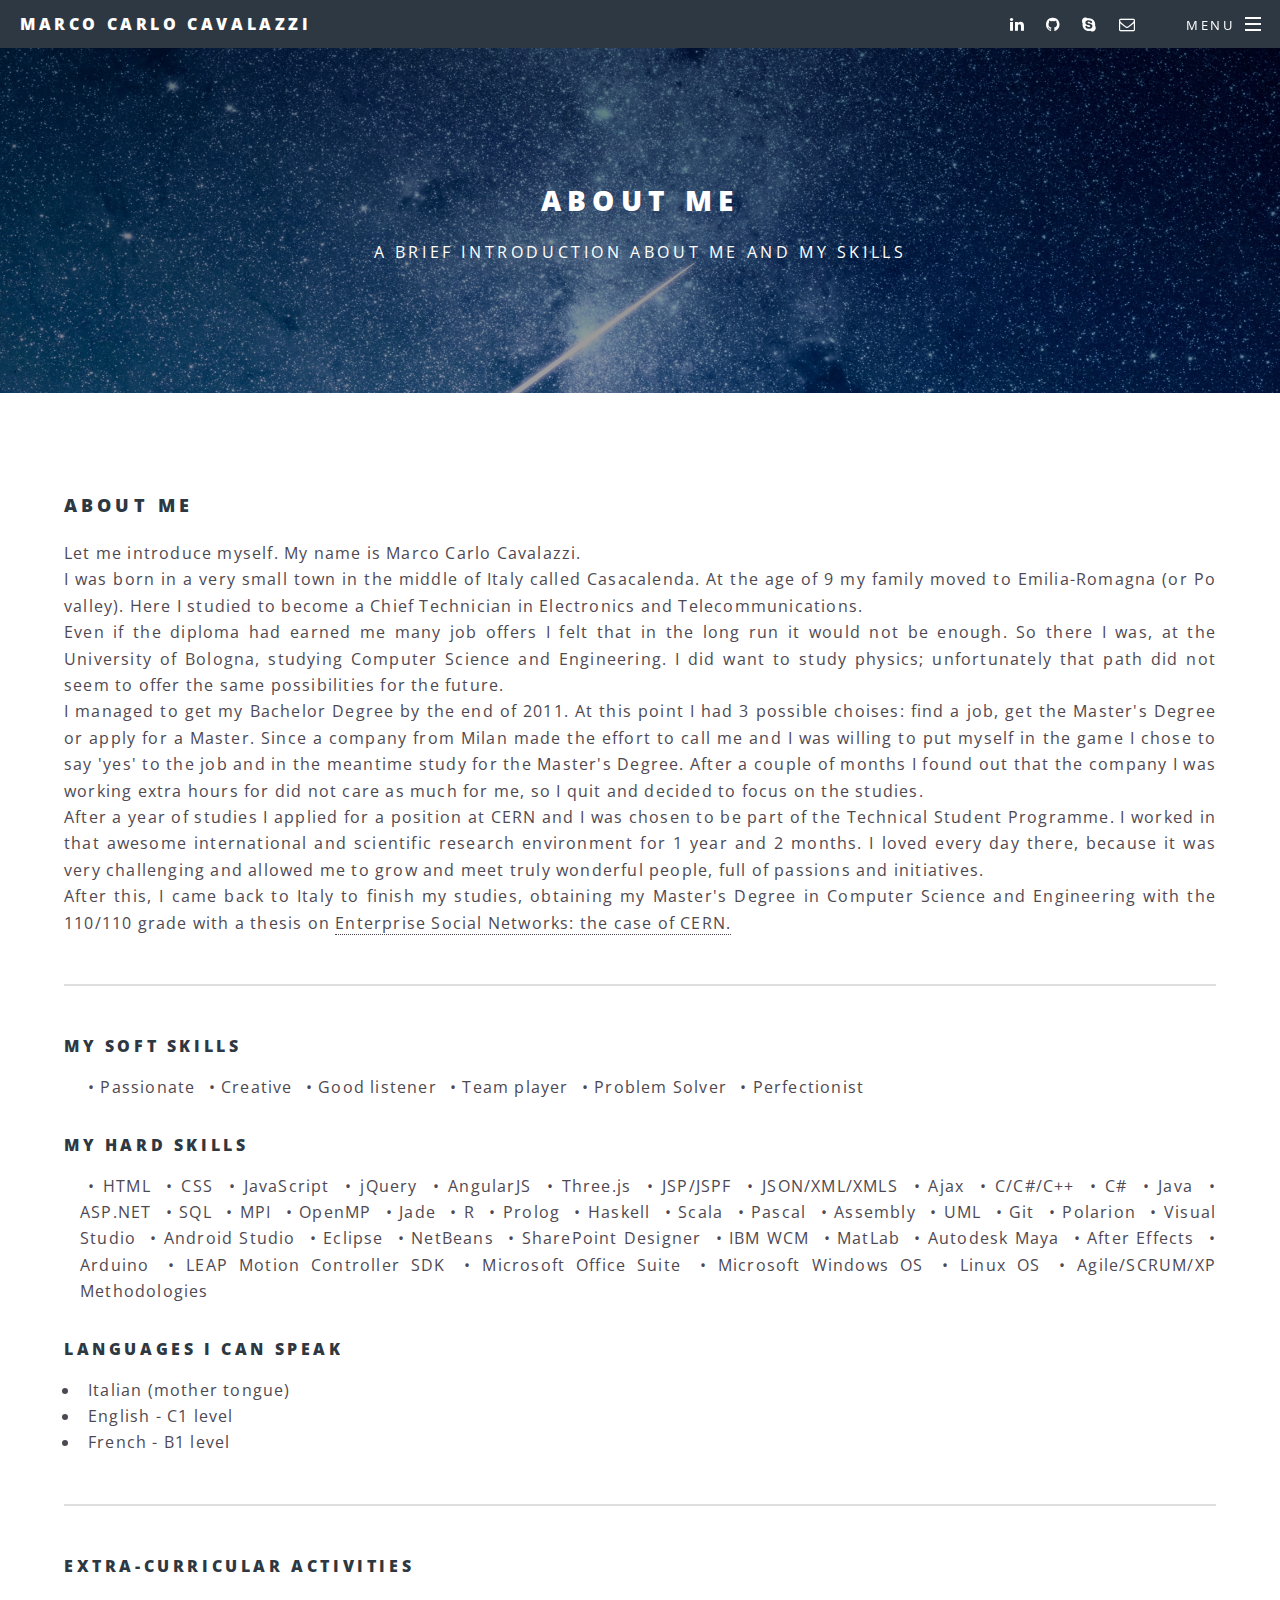
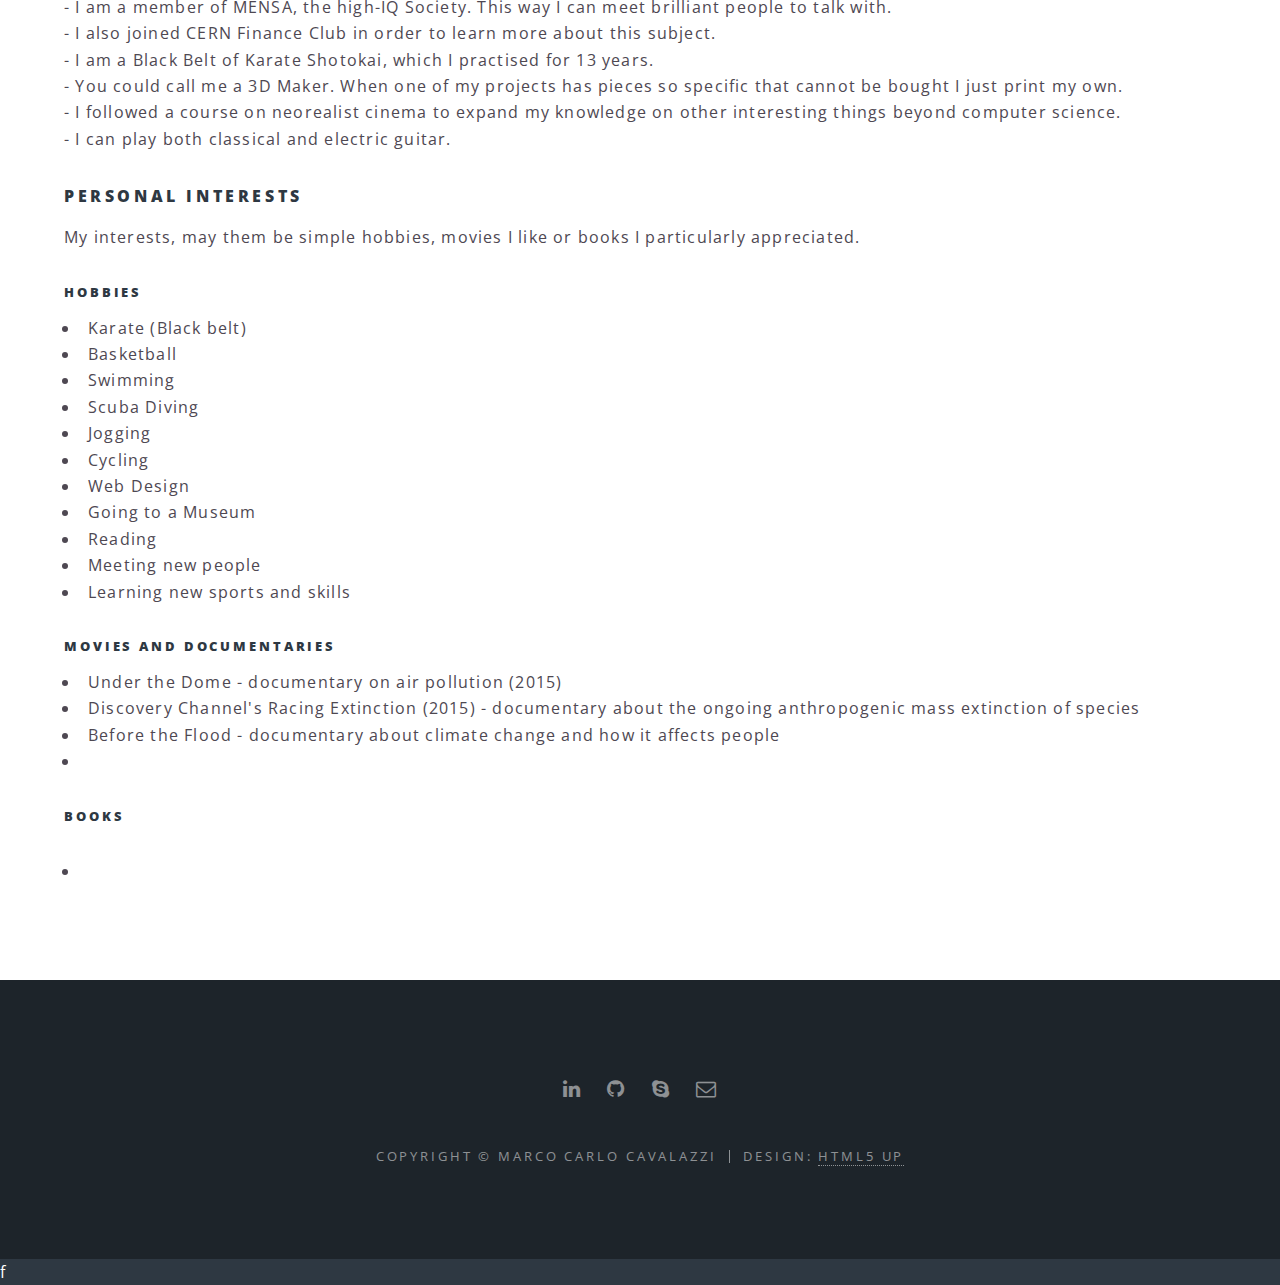
==== commit 811eb2e2: "buon livello di sviluppo" ====
--- a/aboutMe.html
+++ b/aboutMe.html
@@ -15,14 +15,22 @@
 		<!--[if lte IE 9]><link rel="stylesheet" href="assets/css/ie9.css" /><![endif]-->
 	</head>
 	<body>
-
+        
 		<!-- Page Wrapper -->
 			<div id="page-wrapper">
-
+                
 				<!-- Header -->
 					<header id="header">
 						<h1><a href="index.html">Marco Carlo Cavalazzi</a></h1>
-						<nav id="nav">
+						<!-- links to contact me -->
+						<ul class="icons" id="contacts">
+                            <li><a target="_blank" href="linkedin.com/in/marcocavalazzi" class="icon fa-linkedin"   title="LinkedIn"><span class="label">LinkedIn</span></a></li>
+							<li><a target="_blank" href="https://github.com/MarcoCavalazzi" class="icon fa-github"><span class="label">GitHub</span></a></li>
+							<li><a target="_blank" href="skype:marcocarlo.c1?call" class="icon fa-skype" title="Skype"><span class="label">Skype</span></a></li>
+							<!--<li><a target="_blank" href="https://plus.google.com/u/0/105313566785153831215" class="icon fa-google-plus" title="Google+"><span class="label">Google+</span></a></li>-->
+							<li><a target="_blank" href="mailto:marcocarlo.cavalazzi@gmail.com?subject=From your website" class="icon fa-envelope-o"  title="Email"><span class="label">Email</span></a></li>
+						</ul>
+                        <nav id="nav">
 							<ul>
 								<li class="special">
 									<a href="#menu" class="menuToggle"><span>Menu</span></a>
@@ -30,16 +38,16 @@
 										<ul>
 											<li><a href="index.html">Home</a></li>
 											<li><a href="aboutMe.html">About Me</a></li>
-											<li><a href="CV.pdf">Curriculum Vitae</a></li>
+											<li><a href="marcocarlocavalazzi-cv-resume.pdf">Curriculum Vitae</a></li>
 											<li><a href="freeThoughts.html">Free thoughts</a></li>
-											<li><a href="personalProjects.html">Personal Projects</a></li>
+											<li><a href="projects.html">Personal Projects</a></li>
 										</ul>
 									</div>
 								</li>
 							</ul>
 						</nav>
 					</header>
-
+                
 				<!-- Main -->
 					<article id="main">
 						<header>
@@ -48,61 +56,122 @@
 						</header>
 						<section class="wrapper style5">
 							<div class="inner">
-
+                                
 								<h3>About me</h3>
 								<p>Let me introduce myself. My name is Marco Carlo Cavalazzi.<br/>
-								I was born in a very small town in the middle of Italy called Casacalenda. At the age of 8 my family moved to Emilia-Romagna (or Po valley). Here I studied to become a Chief Technician in Electronics and Telecommunications.<br/>
-								Even if the diploma had earned me many job offers I felt that in the long run it would not be enough. So there I was, at the University of Bologna, studying Computer Science and Engineering, one of the most difficult subjects there are. I did want to study physics; unfortunately that path did not seem to offer the same possibilities for the future.<br/>
-								Avoiding the light of day and the parties at night (pun intended) I managed to get my Bachelor Degree by the end of 2011. At this point I had 3 possible choises: find a job, get the Master Degree or apply for a Master. Since a company from Milan made the effort to call me and I was willing to put myself in the game I chose to say yes to the job and in the meantime study for the Master Degree. After a couple of months I found out that the company I was working extra hours for did not care as much for me, so I quit and decided to focus on the studies.<br/>
-								After a year of studies I applied for a position at CERN and I was chosen to be part of the Technical Student Programme. I worked there for 1 year and 2 months, meeting new cultures and languages. I loved every day there, because it was very challenging and allowed me to meet truly wonderful people, full of passions and initiatives.<br/>
-								After this working period I came back to Italy to finish my studies, finishing them in 2016.
+								I was born in a very small town in the middle of Italy called Casacalenda. At the age of 9 my family moved to Emilia-Romagna (or Po valley). Here I studied to become a Chief Technician in Electronics and Telecommunications.<br/>
+								Even if the diploma had earned me many job offers I felt that in the long run it would not be enough. So there I was, at the University of Bologna, studying Computer Science and Engineering. I did want to study physics; unfortunately that path did not seem to offer the same possibilities for the future.<br/>
+								I managed to get my Bachelor Degree by the end of 2011. At this point I had 3 possible choises: find a job, get the Master's Degree or apply for a Master. Since a company from Milan made the effort to call me and I was willing to put myself in the game I chose to say 'yes' to the job and in the meantime study for the Master's Degree. After a couple of months I found out that the company I was working extra hours for did not care as much for me, so I quit and decided to focus on the studies.<br/>
+								After a year of studies I applied for a position at CERN and I was chosen to be part of the Technical Student Programme. I worked in that awesome international and scientific research environment for 1 year and 2 months. I loved every day there, because it was very challenging and allowed me to grow and meet truly wonderful people, full of passions and initiatives.<br/>
+								After this, I came back to Italy to finish my studies, obtaining my Master's Degree in Computer Science and Engineering with the 110/110 grade with a thesis on <a href="assets/database/marcocarlocavalazzi-thesis.pdf" target="_blank">Enterprise Social Networks: the case of CERN.</a>
 								</p>
-
+                                
 								<hr />
-
-								<h4>My skills</h4>
-								<ul class="skillsList">
-                                                                    <li class="skills">&bull; Arduino</li>
-                                                                    <li class="skills">&bull; C</li>
-                                                                    <li class="skills">&bull; C#</li>
-                                                                    <li class="skills">&bull; Java</li>
-                                                                    <li class="skills">&bull; SQL</li>
-                                                                    <li class="skills">&bull; Javascript</li>
-                                                                    <li class="skills">&bull; LEAP Motion Controller SDK</li>
-								</ul>
-                                                                
-                                                                <hr />
-
-								<h4>My Interests</h4>
-								<p>In this subsection I am going to say something about my many interests, may them be simple hobbies, movies I like or books I particularly appreciated.</p>
+                                
+								<h4>My Soft skills</h4>
+								<ul class="skillsList">
+                                    <li class="skills">&bull; Passionate</li>
+                                    <li class="skills">&bull; Creative</li>
+                                    <li class="skills">&bull; Good listener</li>
+                                    <li class="skills">&bull; Team player</li>
+                                    <li class="skills">&bull; Problem Solver</li>
+                                    <li class="skills">&bull; Perfectionist</li>
+                                </ul>
+                                
+                                <h4>My Hard skills</h4>
+								<ul class="skillsList">
+                                    <li class="skills">&bull; HTML</li>
+                                    <li class="skills">&bull; CSS</li>
+                                    <li class="skills">&bull; JavaScript</li>
+                                    <li class="skills">&bull; jQuery</li>
+                                    <li class="skills">&bull; AngularJS</li>
+                                    <li class="skills">&bull; Three.js</li>
+                                    <li class="skills">&bull; JSP/JSPF</li>
+                                    <li class="skills">&bull; JSON/XML/XMLS</li>
+                                    <li class="skills">&bull; Ajax</li>
+                                    <li class="skills">&bull; C/C#/C++</li>
+                                    <li class="skills">&bull; C#</li>
+                                    <li class="skills">&bull; Java</li>
+                                    <li class="skills">&bull; ASP.NET</li>
+                                    <li class="skills">&bull; SQL</li>
+                                    <li class="skills">&bull; MPI</li>
+                                    <li class="skills">&bull; OpenMP</li>
+                                    <li class="skills">&bull; Jade</li>
+                                    <li class="skills">&bull; R</li>
+                                    <li class="skills">&bull; Prolog</li>
+                                    <li class="skills">&bull; Haskell</li>
+                                    <li class="skills">&bull; Scala</li>
+                                    <li class="skills">&bull; Pascal</li>
+                                    <li class="skills">&bull; Assembly</li>
+                                    <li class="skills">&bull; UML</li>
+                                    <li class="skills">&bull; Git</li>
+                                    <li class="skills">&bull; Polarion</li>
+                                    <li class="skills">&bull; Visual Studio</li>
+                                    <li class="skills">&bull; Android Studio</li>
+                                    <li class="skills">&bull; Eclipse</li>
+                                    <li class="skills">&bull; NetBeans</li>
+                                    <li class="skills">&bull; SharePoint Designer</li>
+                                    <li class="skills">&bull; IBM WCM</li>
+                                    <li class="skills">&bull; MatLab</li>
+                                    <li class="skills">&bull; Autodesk Maya</li>
+                                    <li class="skills">&bull; After Effects</li>
+                                    <li class="skills">&bull; Arduino</li>
+                                    <li class="skills">&bull; LEAP Motion Controller SDK</li>
+                                    <li class="skills">&bull; Microsoft Office Suite</li>
+                                    <li class="skills">&bull; Microsoft Windows OS</li>
+                                    <li class="skills">&bull; Linux OS</li>
+                                    <li class="skills">&bull; Agile/SCRUM/XP Methodologies</li>
+								</ul>
+                                
+                                <h4>Languages I can speak</h4>
+								<ul class="skillsList">
+                                    <li>Italian (mother tongue)</li>
+                                    <li>English - C1 level</li>
+                                    <li>French  - B1 level</li>
+                                </ul>
+                                
+                                <hr />
+                                
+                                <h4>Extra-curricular activities</h4>
+								<p>
+                                    - I am a member of MENSA, the high-IQ Society. This way I can meet brilliant people to talk with.<br/>
+                                    - I also joined CERN Finance Club in order to learn more about this subject.<br/>
+                                    - I am a Black Belt of Karate Shotokai, which I practised for 13 years.<br/>
+                                    - You could call me a 3D Maker. When one of my projects has pieces so specific that cannot be bought I just print my own.<br/>
+                                    - I followed a course on neorealist cinema to expand my knowledge on other interesting things beyond computer science.<br/>
+                                    - I can play both classical and electric guitar.
+                                </p>
+                                
+								<h4>Personal Interests</h4>
+								<p>My interests, may them be simple hobbies, movies I like or books I particularly appreciated.</p>
 								
 								<h5>Hobbies</h5>
 								<ul class="skillsList">
-                                                                    <li>Karate (Black belt)</li>
-                                                                    <li>Basketball</li>
-                                                                    <li>Swmimming</li>
-                                                                    <li>Scuba Diving</li>
-                                                                    <li>Jogging</li>
-                                                                    <li>Cycling</li>
-                                                                    <li>Web Design</li>
-                                                                    <li>Go to a Museum</li>
-                                                                    <li>Reading</li>
-                                                                    <li>Meeting new people</li>
-                                                                    <li>Learning new sports</li>
-                                                                    <li></li>
+                                    <li>Karate (Black belt)</li>
+                                    <li>Basketball</li>
+                                    <li>Swimming</li>
+                                    <li>Scuba Diving</li>
+                                    <li>Jogging</li>
+                                    <li>Cycling</li>
+                                    <li>Web Design</li>
+                                    <li>Going to a Museum</li>
+                                    <li>Reading</li>
+                                    <li>Meeting new people</li>
+                                    <li>Learning new sports and skills</li>
 								</ul>
 								
 								<h5>Movies and Documentaries</h5>
 								<ul>
-                                                                    <li>Under the Dome - documentary on air pollution (2015)</li>
-                                                                    <li>Discovery Channel's Racing Extinction (2015) - documentary about the ongoing anthropogenic mass extinction of species</li>
-                                                                    <li></li>
+                                    <li>Under the Dome - documentary on air pollution (2015)</li>
+                                    <li>Discovery Channel's Racing Extinction (2015) - documentary about the ongoing anthropogenic mass extinction of species</li>
+                                    <li>Before the Flood - documentary about climate change and how it affects people</li>
+                                    <li></li>
 								</ul>
 								
 								<h5>Books</h5>
 								<p></p>
 								<ul>
-                                                                    <li></li>
+                                    <li></li>
 								</ul>
 							</div>
 						</section>
@@ -111,16 +180,15 @@
 				<!-- Footer -->
 					<footer id="footer">
 						<ul class="icons">
-							<li><a href="#" class="icon fa-twitter"><span class="label">Twitter</span></a></li>
-							<li><a href="#" class="icon fa-facebook"><span class="label">Facebook</span></a></li>
-							<li><a href="#" class="icon fa-instagram"><span class="label">Instagram</span></a></li>
-							<li><a href="#" class="icon fa-dribbble"><span class="label">Dribbble</span></a></li>
-							<li><a href="#" class="icon fa-envelope-o"><span class="label">Email</span></a></li>
+                            <li><a target="_blank" href="linkedin.com/in/marcocavalazzi" class="icon fa-linkedin"><span class="label">LinkedIn</span></a></li>
+							<li><a target="_blank" href="https://github.com/MarcoCavalazzi" class="icon fa-github"><span class="label">GitHub</span></a></li>
+							<li><a target="_blank" href="skype:marcocarlo.c1?call" class="icon fa-skype" title="Skype"><span class="label">Skype</span></a></li>
+							<li><a target="_blank" href="mailto:marcocarlo.cavalazzi@gmail.com?subject=From your website" class="icon fa-envelope-o"><span class="label">Email</span></a></li>
 						</ul>
 						<ul class="copyright">
-							<li>&copy; Untitled</li><li>Design: <a href="http://html5up.net">HTML5 UP</a></li>
+							<li>Copyright &copy; Marco Carlo Cavalazzi</li><li>Design: <a href="http://html5up.net">HTML5 UP</a></li>
 						</ul>
-					</footer>
+					</footer>f
 
 			</div>
 
--- a/assets/css/main.css
+++ b/assets/css/main.css
@@ -17,6 +17,8 @@
 		font: inherit;
 		vertical-align: baseline;
 	}
+
+    canvas{display: inline-block; width: 100%;} /* Marco Carlo Cavalazzi */
 
 	article, aside, details, figcaption, figure, footer, header, hgroup, menu, nav, section {
 		display: block;
@@ -1594,15 +1596,25 @@
 	}
 
 /* Section/Article */
+    section{ /* This rule serves only for the ellipsis truncation. */
+        overflow: hidden;
+        position: relative;
+    }
         section#two p{
             /* We want the text to be shown for a max of 5 lines in total. */
             overflow: hidden;
             display: -webkit-box;
-            -webkit-line-clamp: 5;
+            -webkit-line-clamp: 3;
             -webkit-box-orient: vertical;
             
-            text-align: justify;
+            text-align: left;
             text-justify: inter-word;
+            text-overflow: ellipsis;
+        }
+        section#two .linkMore{ /* Added by Marco Carlo Cavalazzi */
+            margin: 0;
+            float: right;
+            padding-bottom: 1em;
         }
 	section.special, article.special {
 		text-align: center;
@@ -2527,7 +2539,7 @@
 			.spotlight .image img {
 				border-radius: 0;
 				width: 100%;
-                                max-height: 440px;
+                /*max-height: 440px;*/
 			}
 
 		.spotlight .content {
@@ -3814,6 +3826,15 @@
 		padding-top: 0;
 	}
 
+    #page-wrapper #banner .inner{
+        position: absolute;
+        text-align: center;
+        padding: 0 auto;
+        width: 70%;
+        left: 15%;
+        right:15%;
+    }
+
 	body.landing #footer {
 		background-color: rgba(29, 36, 42, 0.9);
 	}
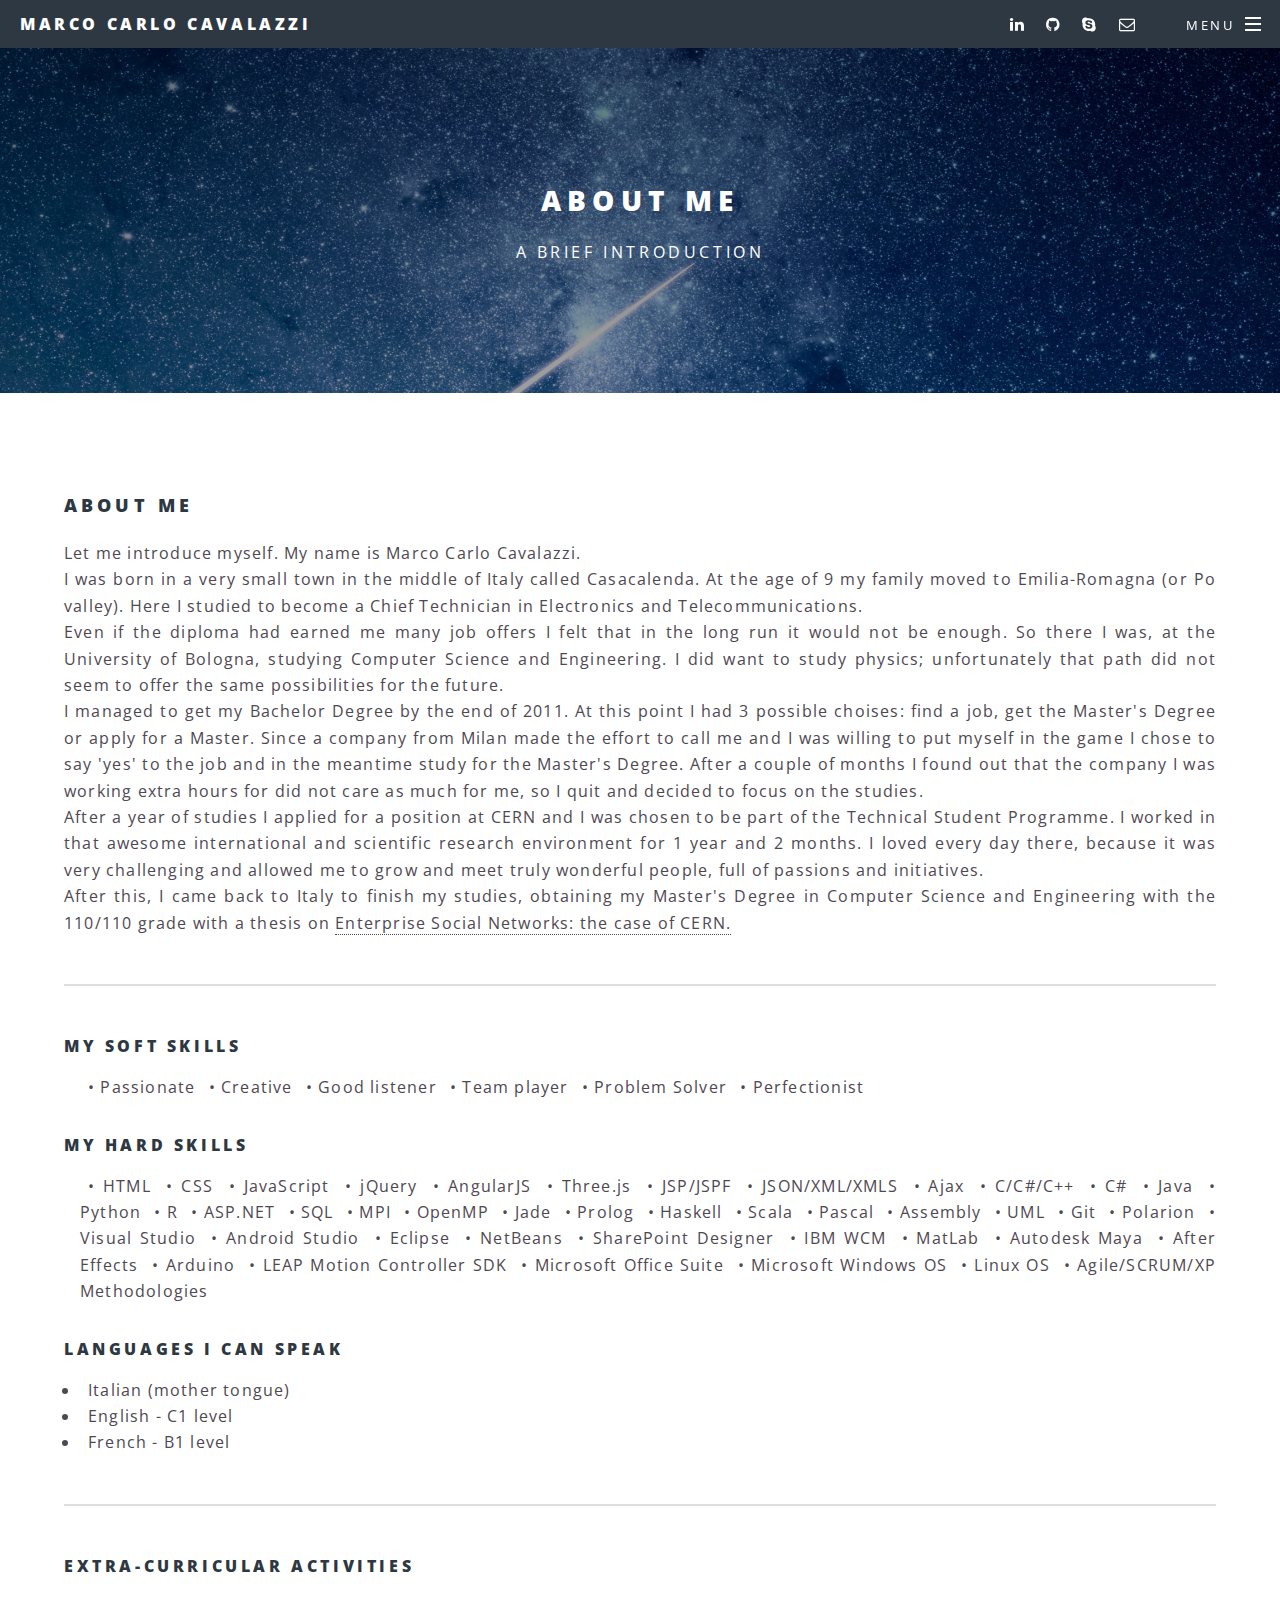
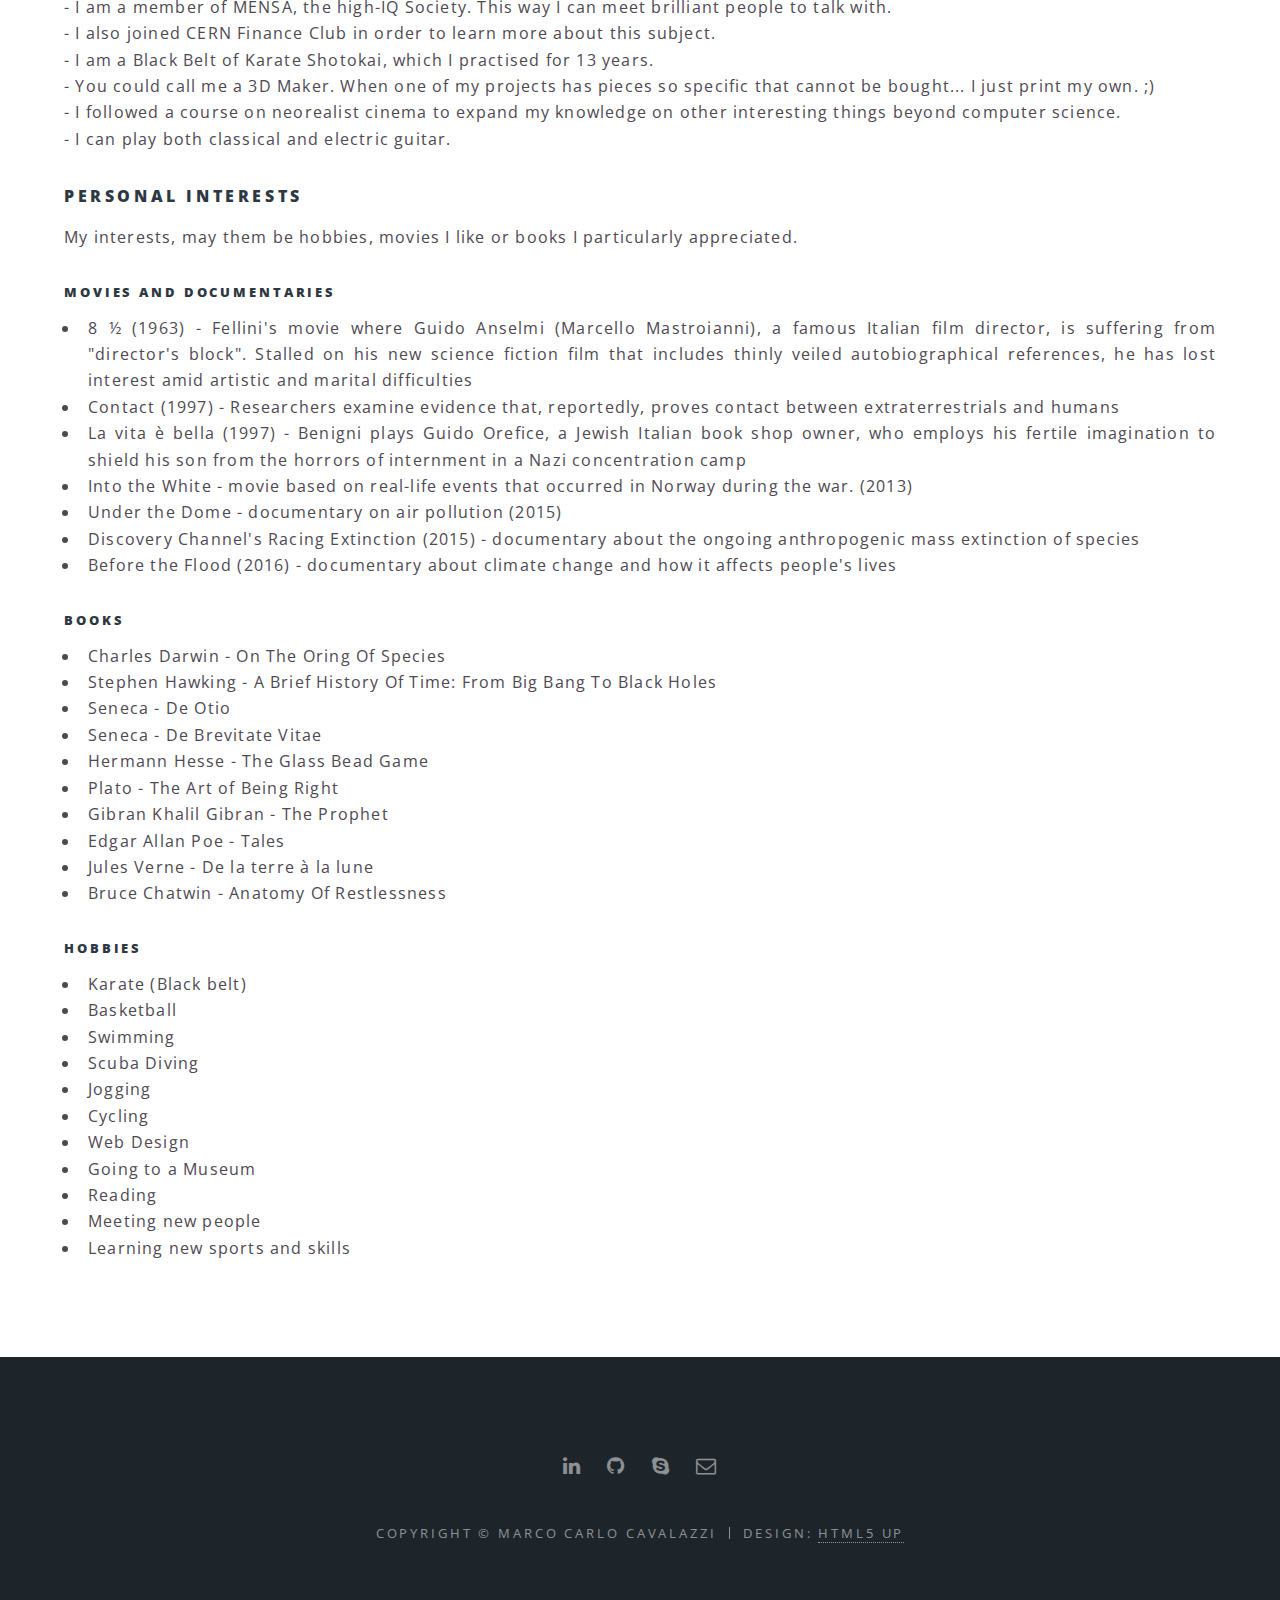
==== commit 5933fae7: "deleted CV and Mester Thesis files" ====
--- a/aboutMe.html
+++ b/aboutMe.html
@@ -38,7 +38,7 @@
 										<ul>
 											<li><a href="index.html">Home</a></li>
 											<li><a href="aboutMe.html">About Me</a></li>
-											<li><a href="marcocarlocavalazzi-cv-resume.pdf">Curriculum Vitae</a></li>
+											<li><a href="https://drive.google.com/open?id=0By5TkeUsYSY5V1AxVEZubFQzd1U">Curriculum Vitae</a></li>
 											<li><a href="freeThoughts.html">Free thoughts</a></li>
 											<li><a href="projects.html">Personal Projects</a></li>
 										</ul>
@@ -52,7 +52,7 @@
 					<article id="main">
 						<header>
 							<h2>About Me</h2>
-							<p>A brief introduction about me and my skills</p>
+							<p>A brief introduction</p>
 						</header>
 						<section class="wrapper style5">
 							<div class="inner">
@@ -63,7 +63,7 @@
 								Even if the diploma had earned me many job offers I felt that in the long run it would not be enough. So there I was, at the University of Bologna, studying Computer Science and Engineering. I did want to study physics; unfortunately that path did not seem to offer the same possibilities for the future.<br/>
 								I managed to get my Bachelor Degree by the end of 2011. At this point I had 3 possible choises: find a job, get the Master's Degree or apply for a Master. Since a company from Milan made the effort to call me and I was willing to put myself in the game I chose to say 'yes' to the job and in the meantime study for the Master's Degree. After a couple of months I found out that the company I was working extra hours for did not care as much for me, so I quit and decided to focus on the studies.<br/>
 								After a year of studies I applied for a position at CERN and I was chosen to be part of the Technical Student Programme. I worked in that awesome international and scientific research environment for 1 year and 2 months. I loved every day there, because it was very challenging and allowed me to grow and meet truly wonderful people, full of passions and initiatives.<br/>
-								After this, I came back to Italy to finish my studies, obtaining my Master's Degree in Computer Science and Engineering with the 110/110 grade with a thesis on <a href="assets/database/marcocarlocavalazzi-thesis.pdf" target="_blank">Enterprise Social Networks: the case of CERN.</a>
+								After this, I came back to Italy to finish my studies, obtaining my Master's Degree in Computer Science and Engineering with the 110/110 grade with a thesis on <a href="https://drive.google.com/open?id=0By5TkeUsYSY5WHdXMktuRUkyU2M" target="_blank">Enterprise Social Networks: the case of CERN.</a>
 								</p>
                                 
 								<hr />
@@ -92,12 +92,13 @@
                                     <li class="skills">&bull; C/C#/C++</li>
                                     <li class="skills">&bull; C#</li>
                                     <li class="skills">&bull; Java</li>
+									<li class="skills">&bull; Python</li>
+									<li class="skills">&bull; R</li>
                                     <li class="skills">&bull; ASP.NET</li>
                                     <li class="skills">&bull; SQL</li>
                                     <li class="skills">&bull; MPI</li>
                                     <li class="skills">&bull; OpenMP</li>
                                     <li class="skills">&bull; Jade</li>
-                                    <li class="skills">&bull; R</li>
                                     <li class="skills">&bull; Prolog</li>
                                     <li class="skills">&bull; Haskell</li>
                                     <li class="skills">&bull; Scala</li>
@@ -137,14 +138,39 @@
                                     - I am a member of MENSA, the high-IQ Society. This way I can meet brilliant people to talk with.<br/>
                                     - I also joined CERN Finance Club in order to learn more about this subject.<br/>
                                     - I am a Black Belt of Karate Shotokai, which I practised for 13 years.<br/>
-                                    - You could call me a 3D Maker. When one of my projects has pieces so specific that cannot be bought I just print my own.<br/>
+                                    - You could call me a 3D Maker. When one of my projects has pieces so specific that cannot be bought... I just print my own. ;)<br/>
                                     - I followed a course on neorealist cinema to expand my knowledge on other interesting things beyond computer science.<br/>
                                     - I can play both classical and electric guitar.
                                 </p>
                                 
 								<h4>Personal Interests</h4>
-								<p>My interests, may them be simple hobbies, movies I like or books I particularly appreciated.</p>
+								<p>My interests, may them be hobbies, movies I like or books I particularly appreciated.</p>
 								
+								<h5>Movies and Documentaries</h5>
+								<ul>
+									<li>8 &frac12; (1963) - Fellini's movie where Guido Anselmi (Marcello Mastroianni), a famous Italian film director, is suffering from "director's block". Stalled on his new science fiction film that includes thinly veiled autobiographical references, he has lost interest amid artistic and marital difficulties</li>
+									<li>Contact (1997) - Researchers examine evidence that, reportedly, proves contact between extraterrestrials and humans</li>
+									<li>La vita è bella (1997) - Benigni plays Guido Orefice, a Jewish Italian book shop owner, who employs his fertile imagination to shield his son from the horrors of internment in a Nazi concentration camp</li>
+									<li>Into the White - movie based on real-life events that occurred in Norway during the war. (2013)</li>
+									<li>Under the Dome - documentary on air pollution (2015)</li>
+									<li>Discovery Channel's Racing Extinction (2015) - documentary about the ongoing anthropogenic mass extinction of species</li>
+									<li>Before the Flood (2016) - documentary about climate change and how it affects people's lives</li>
+								</ul>
+								
+								<h5>Books</h5>
+								<ul>
+                                    <li>Charles Darwin - On The Oring Of Species</li>
+                                    <li>Stephen Hawking - A Brief History Of Time: From Big Bang To Black Holes</li>
+                                    <li>Seneca - De Otio</li>
+                                    <li>Seneca - De Brevitate Vitae</li>
+                                    <li>Hermann Hesse - The Glass Bead Game</li>
+                                    <li>Plato - The Art of Being Right</li>
+                                    <li>Gibran Khalil Gibran - The Prophet</li>
+                                    <li>Edgar Allan Poe - Tales</li>
+                                    <li>Jules Verne - De la terre à la lune</li>
+                                    <li>Bruce Chatwin - Anatomy Of Restlessness</li>
+								</ul>
+                                
 								<h5>Hobbies</h5>
 								<ul class="skillsList">
                                     <li>Karate (Black belt)</li>
@@ -159,20 +185,6 @@
                                     <li>Meeting new people</li>
                                     <li>Learning new sports and skills</li>
 								</ul>
-								
-								<h5>Movies and Documentaries</h5>
-								<ul>
-                                    <li>Under the Dome - documentary on air pollution (2015)</li>
-                                    <li>Discovery Channel's Racing Extinction (2015) - documentary about the ongoing anthropogenic mass extinction of species</li>
-                                    <li>Before the Flood - documentary about climate change and how it affects people</li>
-                                    <li></li>
-								</ul>
-								
-								<h5>Books</h5>
-								<p></p>
-								<ul>
-                                    <li></li>
-								</ul>
 							</div>
 						</section>
 					</article>
@@ -188,7 +200,7 @@
 						<ul class="copyright">
 							<li>Copyright &copy; Marco Carlo Cavalazzi</li><li>Design: <a href="http://html5up.net">HTML5 UP</a></li>
 						</ul>
-					</footer>f
+					</footer>
 
 			</div>
 
@@ -202,4 +214,4 @@
 			<script src="assets/js/main.js"></script>
 
 	</body>
-</html>+</html>
--- a/assets/css/main.css
+++ b/assets/css/main.css
@@ -1,5 +1,5 @@
 @import url(font-awesome.min.css);
-@import url("http://fonts.googleapis.com/css?family=Open+Sans:400,400italic,600,600italic,800,800italic");
+@import url("https://fonts.googleapis.com/css?family=Open+Sans:400,400italic,600,600italic,800,800italic");
 
 /*
 	Spectral by HTML5 UP
@@ -2626,7 +2626,7 @@
 				}
 
 				.spotlight .content {
-					padding: 4em 3em 2em 3em ;
+					padding: 2em 3em 2em 3em ;
 					max-width: none;
 					text-align: center;
 					width: 100%;
@@ -2637,7 +2637,7 @@
 		@media screen and (max-width: 736px) {
 
 			.spotlight .content {
-				padding: 3em 2em 1em 2em ;
+				padding: 2em 2em 2em 2em ;
 			}
 
 		}
@@ -3856,4 +3856,4 @@
 
 	body.is-mobile.landing #footer {
 		background-color: #1d242a;
-	}+	}
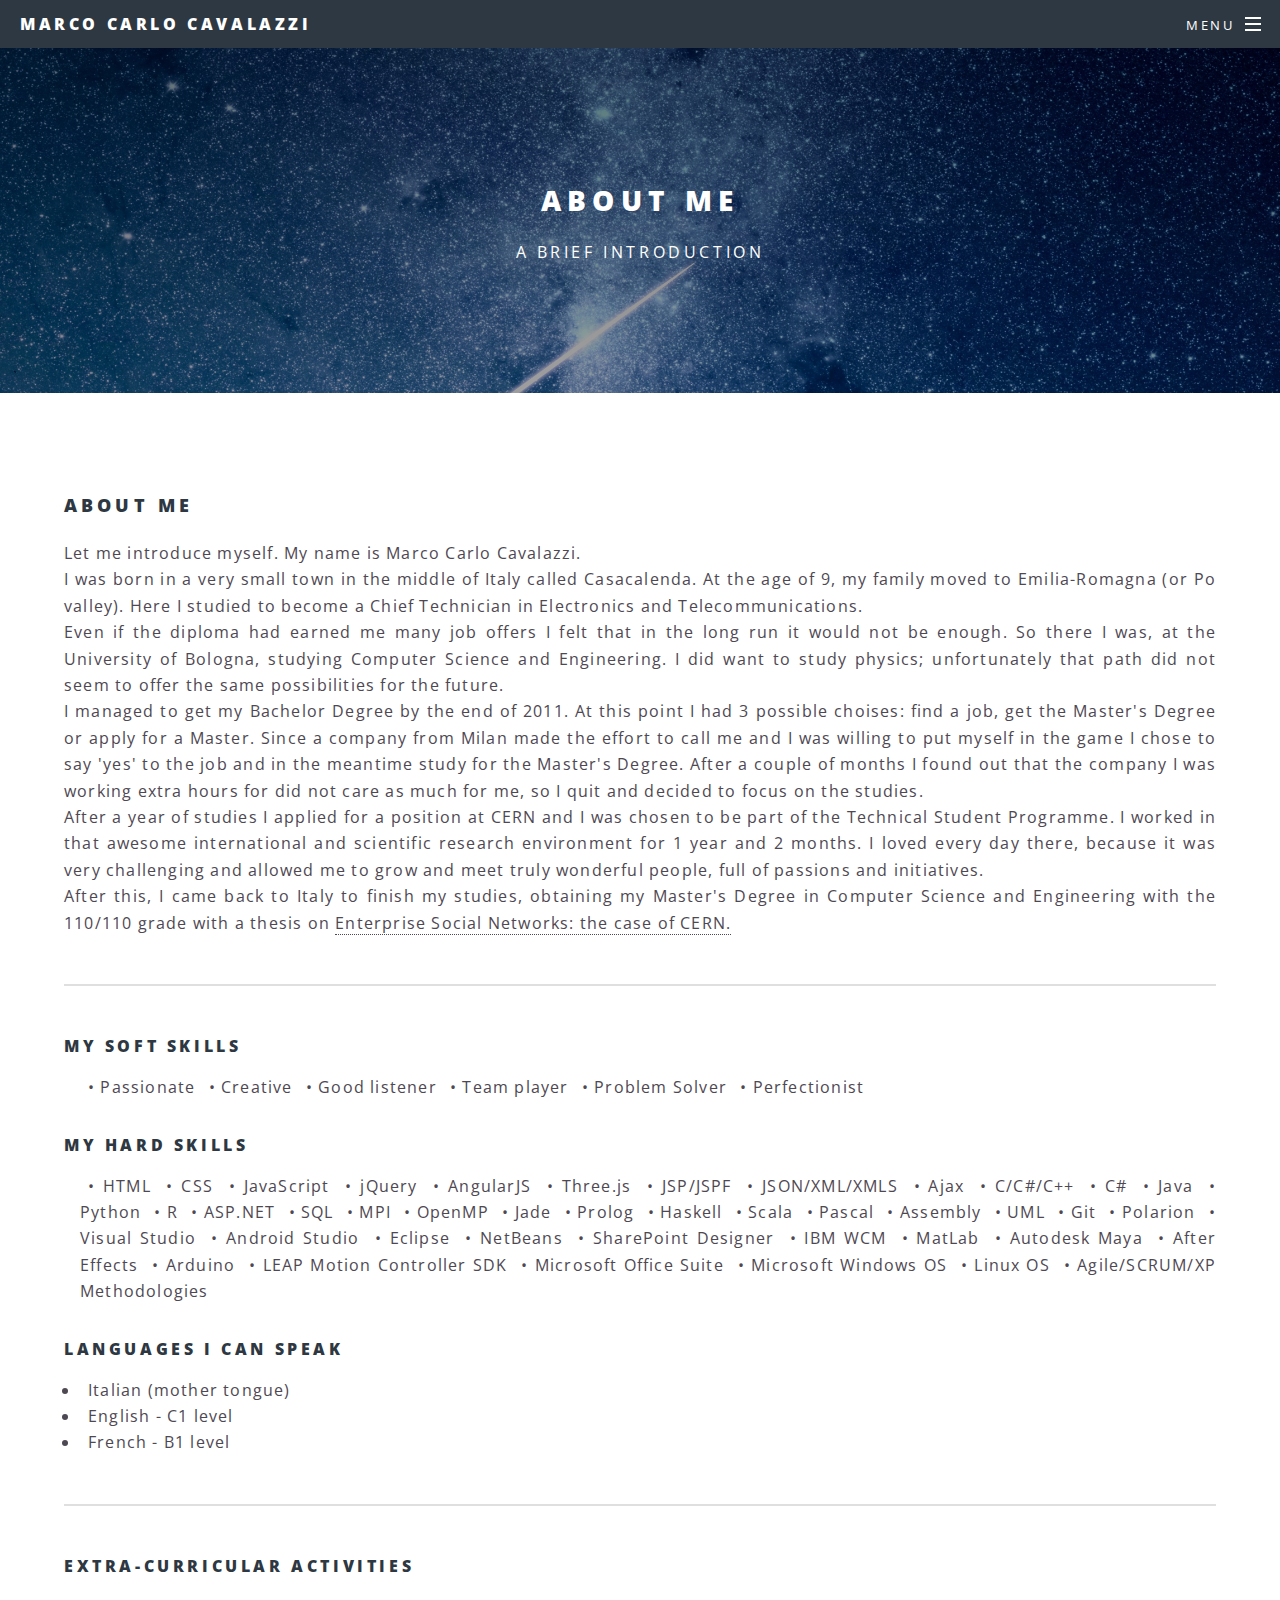
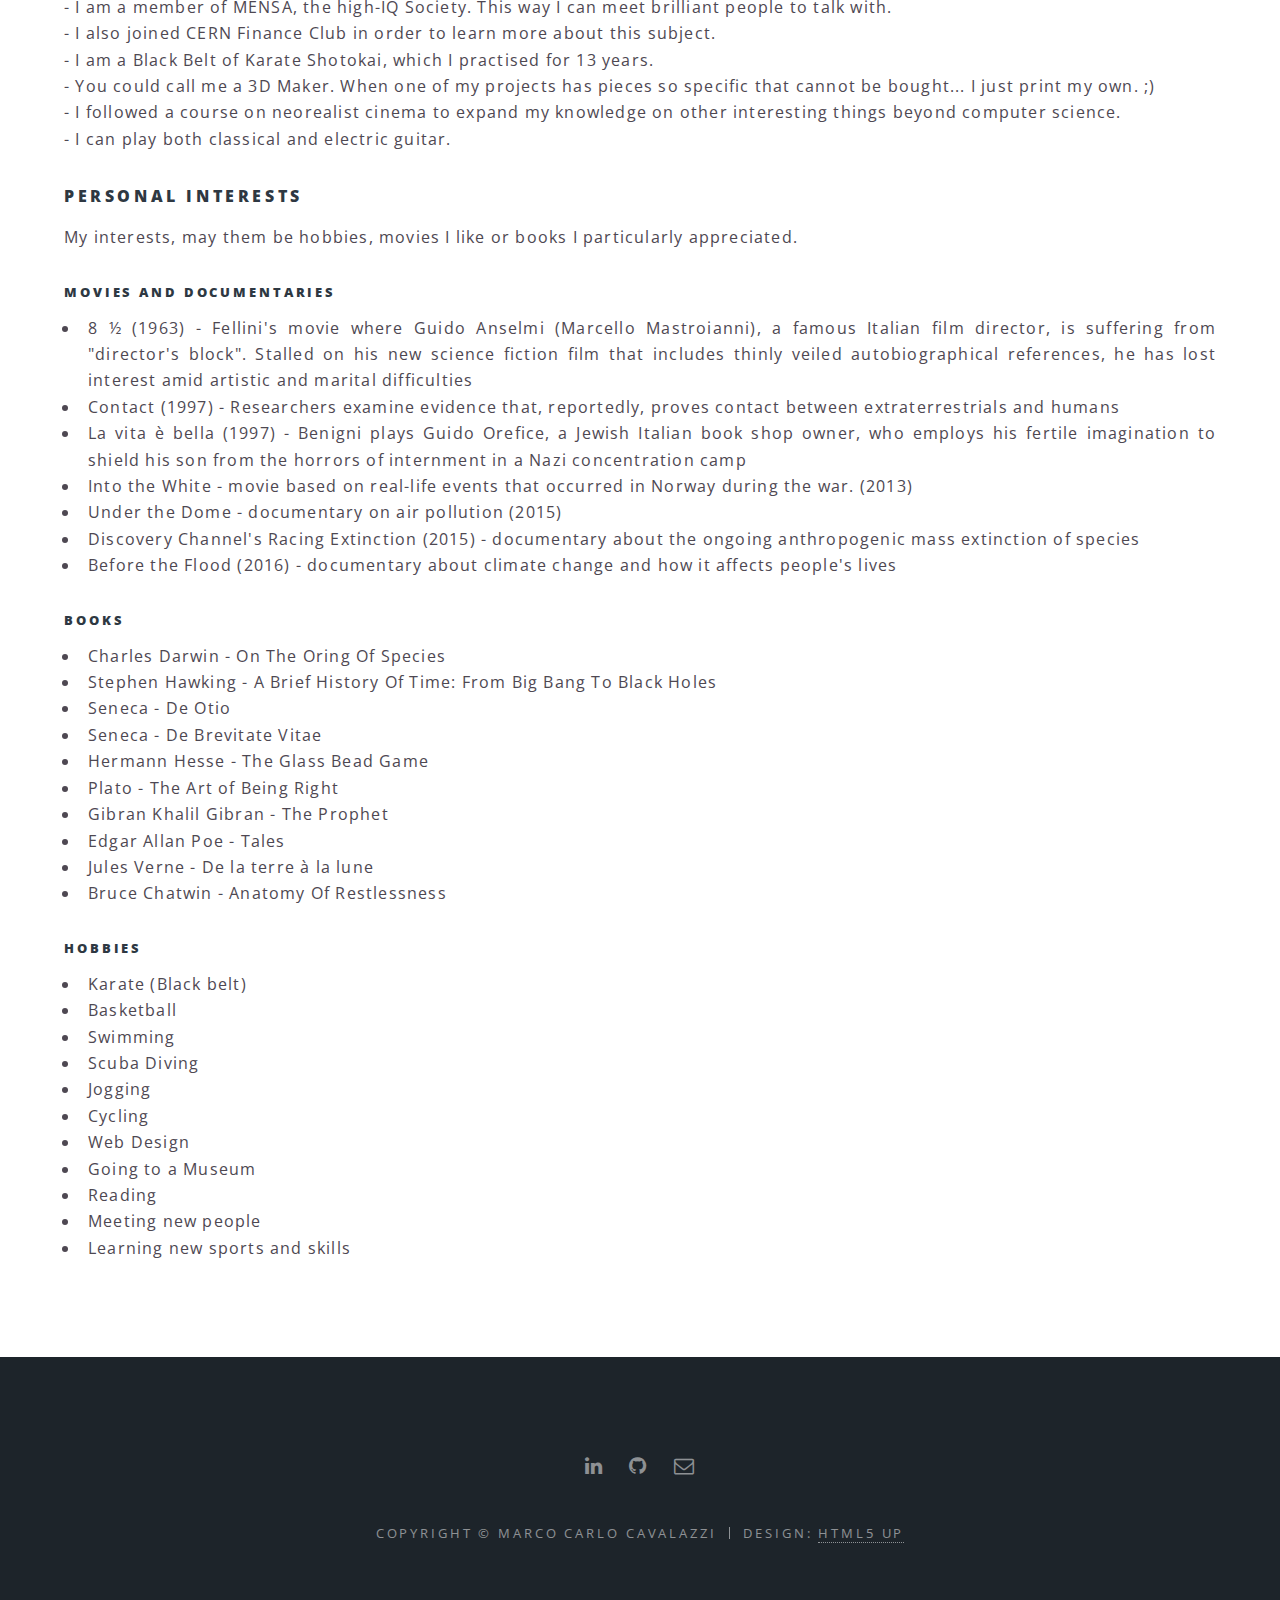
==== commit 8ac6e929: "Updated contacts links" ====
--- a/aboutMe.html
+++ b/aboutMe.html
@@ -23,13 +23,12 @@
 					<header id="header">
 						<h1><a href="index.html">Marco Carlo Cavalazzi</a></h1>
 						<!-- links to contact me -->
-						<ul class="icons" id="contacts">
+						<!--<ul class="icons" id="contacts">
                             <li><a target="_blank" href="linkedin.com/in/marcocavalazzi" class="icon fa-linkedin"   title="LinkedIn"><span class="label">LinkedIn</span></a></li>
 							<li><a target="_blank" href="https://github.com/MarcoCavalazzi" class="icon fa-github"><span class="label">GitHub</span></a></li>
 							<li><a target="_blank" href="skype:marcocarlo.c1?call" class="icon fa-skype" title="Skype"><span class="label">Skype</span></a></li>
-							<!--<li><a target="_blank" href="https://plus.google.com/u/0/105313566785153831215" class="icon fa-google-plus" title="Google+"><span class="label">Google+</span></a></li>-->
 							<li><a target="_blank" href="mailto:marcocarlo.cavalazzi@gmail.com?subject=From your website" class="icon fa-envelope-o"  title="Email"><span class="label">Email</span></a></li>
-						</ul>
+						</ul>-->
                         <nav id="nav">
 							<ul>
 								<li class="special">
@@ -59,7 +58,7 @@
                                 
 								<h3>About me</h3>
 								<p>Let me introduce myself. My name is Marco Carlo Cavalazzi.<br/>
-								I was born in a very small town in the middle of Italy called Casacalenda. At the age of 9 my family moved to Emilia-Romagna (or Po valley). Here I studied to become a Chief Technician in Electronics and Telecommunications.<br/>
+								I was born in a very small town in the middle of Italy called Casacalenda. At the age of 9, my family moved to Emilia-Romagna (or Po valley). Here I studied to become a Chief Technician in Electronics and Telecommunications.<br/>
 								Even if the diploma had earned me many job offers I felt that in the long run it would not be enough. So there I was, at the University of Bologna, studying Computer Science and Engineering. I did want to study physics; unfortunately that path did not seem to offer the same possibilities for the future.<br/>
 								I managed to get my Bachelor Degree by the end of 2011. At this point I had 3 possible choises: find a job, get the Master's Degree or apply for a Master. Since a company from Milan made the effort to call me and I was willing to put myself in the game I chose to say 'yes' to the job and in the meantime study for the Master's Degree. After a couple of months I found out that the company I was working extra hours for did not care as much for me, so I quit and decided to focus on the studies.<br/>
 								After a year of studies I applied for a position at CERN and I was chosen to be part of the Technical Student Programme. I worked in that awesome international and scientific research environment for 1 year and 2 months. I loved every day there, because it was very challenging and allowed me to grow and meet truly wonderful people, full of passions and initiatives.<br/>
@@ -194,7 +193,6 @@
 						<ul class="icons">
                             <li><a target="_blank" href="linkedin.com/in/marcocavalazzi" class="icon fa-linkedin"><span class="label">LinkedIn</span></a></li>
 							<li><a target="_blank" href="https://github.com/MarcoCavalazzi" class="icon fa-github"><span class="label">GitHub</span></a></li>
-							<li><a target="_blank" href="skype:marcocarlo.c1?call" class="icon fa-skype" title="Skype"><span class="label">Skype</span></a></li>
 							<li><a target="_blank" href="mailto:marcocarlo.cavalazzi@gmail.com?subject=From your website" class="icon fa-envelope-o"><span class="label">Email</span></a></li>
 						</ul>
 						<ul class="copyright">
--- a/assets/css/main.css
+++ b/assets/css/main.css
@@ -3665,16 +3665,30 @@
 
 	#main > header {
 		padding: 12em 0 10em 0 ;
-		background-image: -moz-linear-gradient(top, rgba(0,0,0,0.5), rgba(0,0,0,0.2)), url("../../images/Main Background - Universe.jpg");
-		background-image: -webkit-linear-gradient(top, rgba(0,0,0,0.5), rgba(0,0,0,0.2)), url("../../images/Main Background - Universe.jpg");
-		background-image: -ms-linear-gradient(top, rgba(0,0,0,0.5), rgba(0,0,0,0.2)), url("../../images/Main Background - Universe.jpg");
-		background-image: linear-gradient(top, rgba(0,0,0,0.5), rgba(0,0,0,0.2)), url("../../images/Main Background - Universe.jpg");
+		
 		background-attachment: fixed;
 		background-position: center center;
 		background-repeat: no-repeat;
 		background-size: cover;
 		text-align: center;
 	}
+    
+    @media (max-width:700px){
+        #main > header{
+            background-image: -moz-linear-gradient(top, rgba(0,0,0,0.5), rgba(0,0,0,0.2)), url("../../images/Main Background - Universe - Copy small screen.jpg");
+            background-image: -webkit-linear-gradient(top, rgba(0,0,0,0.5), rgba(0,0,0,0.2)), url("../../images/Main Background - Universe - Copy small screen.jpg");
+            background-image: -ms-linear-gradient(top, rgba(0,0,0,0.5), rgba(0,0,0,0.2)), url("../../images/Main Background - Universe - Copy small screen.jpg");
+            background-image: linear-gradient(top, rgba(0,0,0,0.5), rgba(0,0,0,0.2)), url("../../images/Main Background - Universe - Copy small screen.jpg");
+        }
+    }
+    @media (min-width:701px){
+        #main > header{
+            background-image: -moz-linear-gradient(top, rgba(0,0,0,0.5), rgba(0,0,0,0.2)), url("../../images/Main Background - Universe.jpg");
+            background-image: -webkit-linear-gradient(top, rgba(0,0,0,0.5), rgba(0,0,0,0.2)), url("../../images/Main Background - Universe.jpg");
+            background-image: -ms-linear-gradient(top, rgba(0,0,0,0.5), rgba(0,0,0,0.2)), url("../../images/Main Background - Universe.jpg");
+            background-image: linear-gradient(top, rgba(0,0,0,0.5), rgba(0,0,0,0.2)), url("../../images/Main Background - Universe.jpg");
+        }
+    }
 
 		#main > header h2 {
 			font-size: 1.75em;
@@ -3813,6 +3827,16 @@
 		}
 
 /* Landing */
+    body.landing #loader {
+        position: fixed;
+        top: 0;
+        width: 100%;
+        height: 100%;
+        z-index: 99999;
+        background-color: #2e3842; /* old value: #3e364e;  /* same as the background of the gif image */
+    }
+    body.landing #loader p{ text-align: center; margin-top:15%; }
+    body.landing #loader p img{ width: 50%; height: 50%; }
 
 	body.landing #page-wrapper {
 		background-image: -moz-linear-gradient(top, rgba(0,0,0,0.5), rgba(0,0,0,0.2)), url("../../images/Main Background - Universe.jpg");
